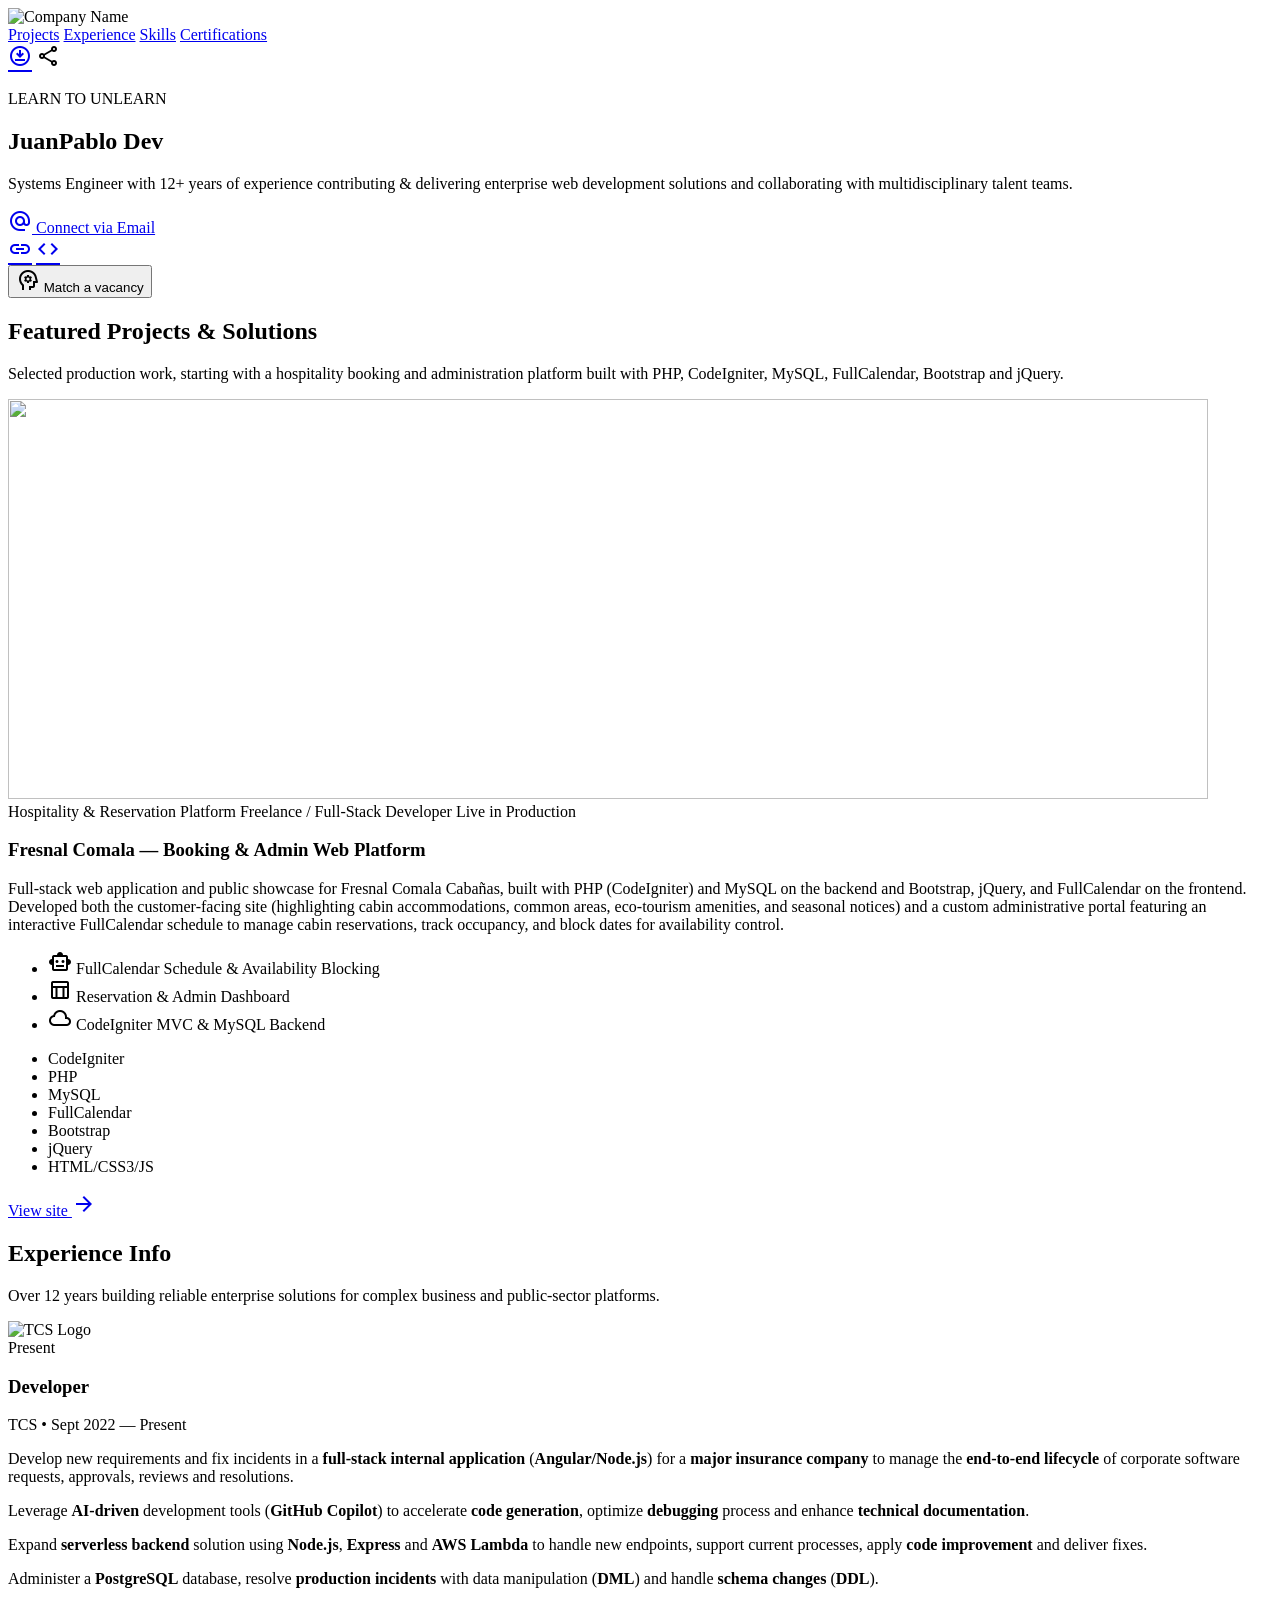
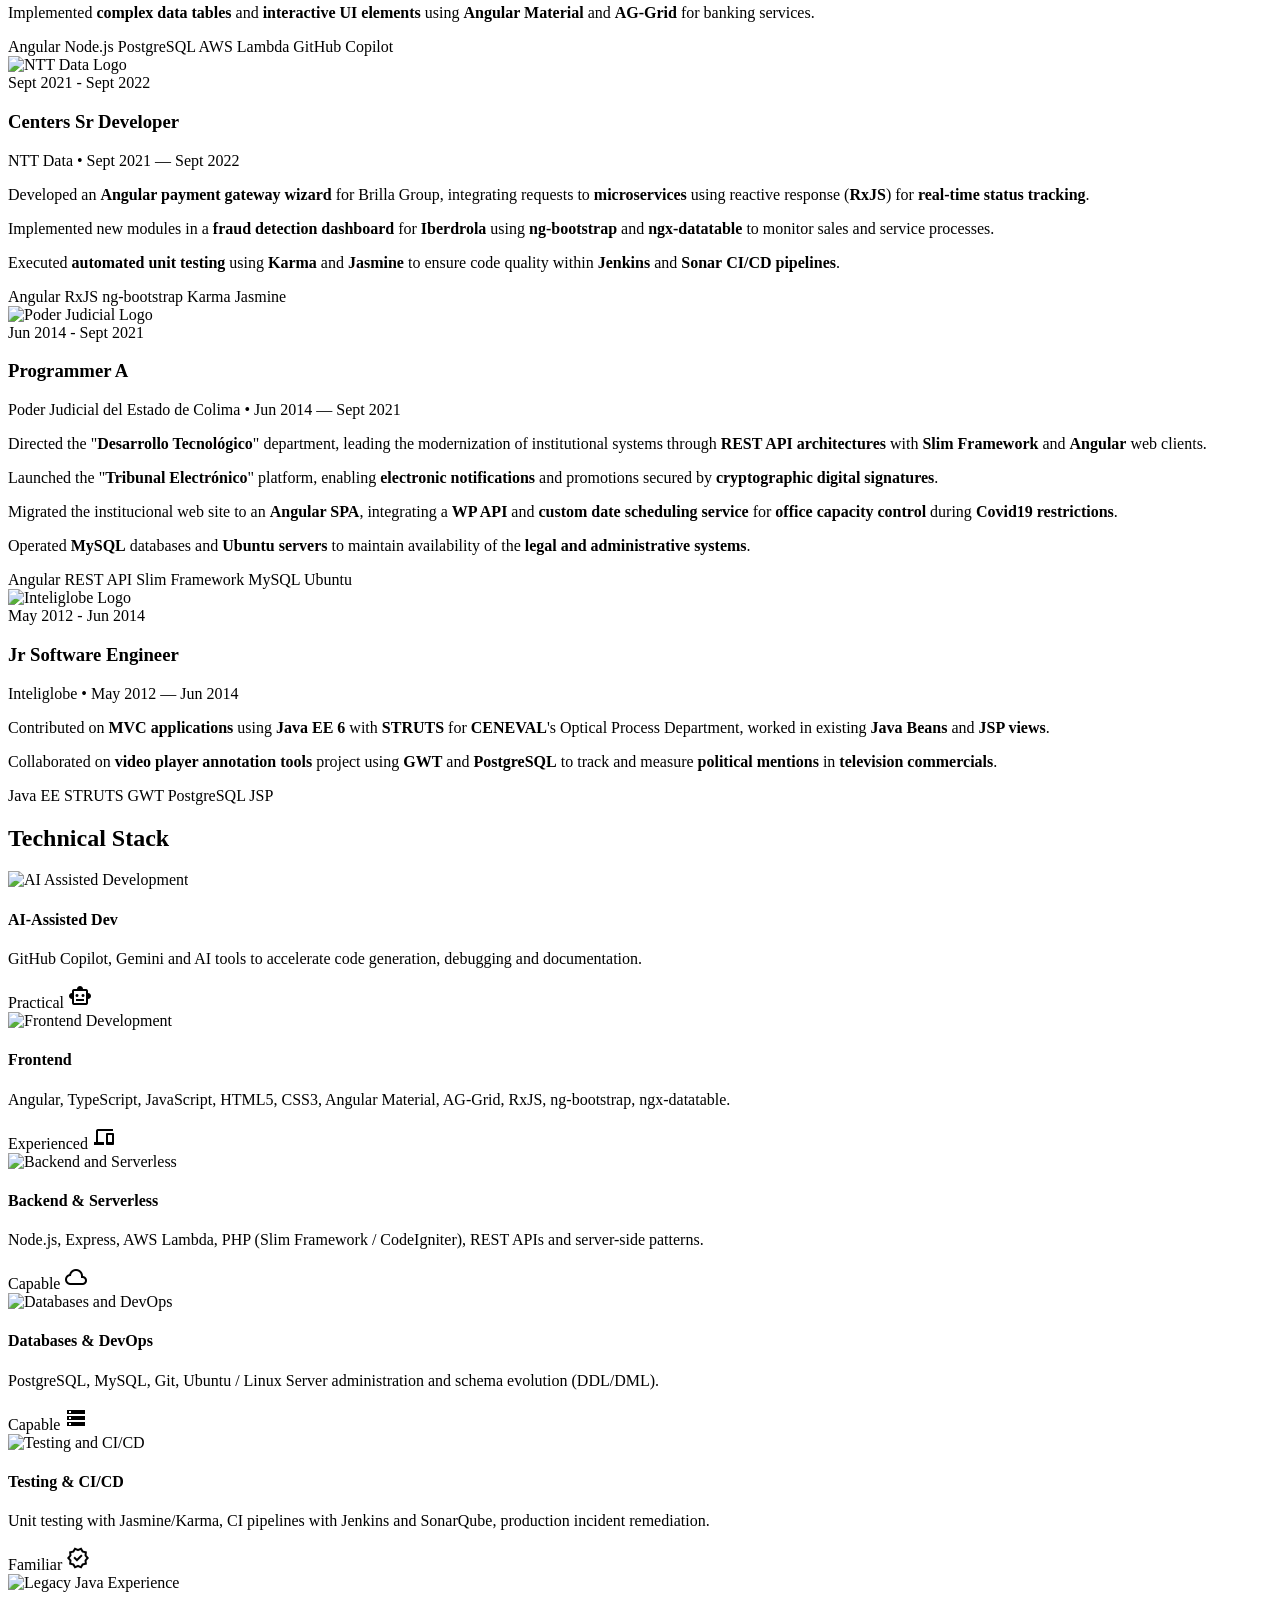
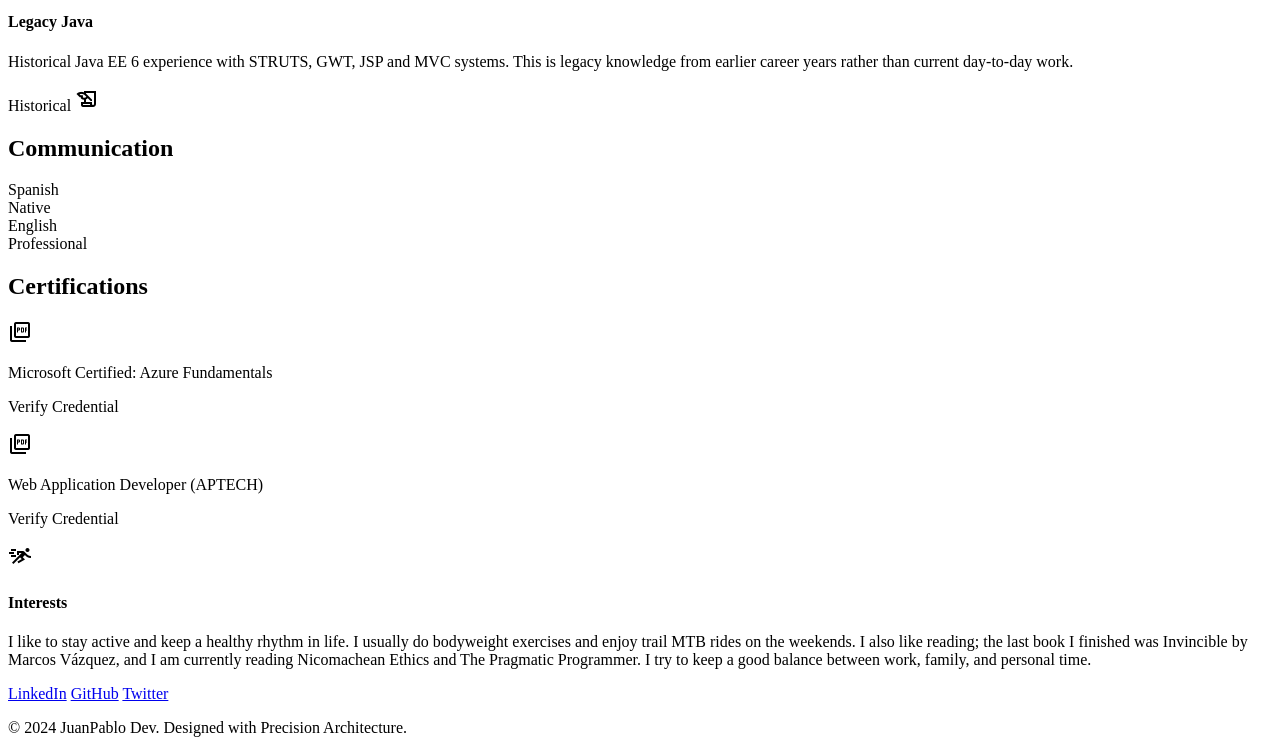
==== index.html @ d2c69ad7 "projects data update" ====
<!DOCTYPE html>
<html lang="en">

<head>
    <meta charset="UTF-8">
    <meta name="viewport" content="width=device-width, initial-scale=1.0">
    <meta name="description"
        content="JuanPablo Dev - Systems Engineer with 12+ years of experience in frontend technologies">
    <meta name="theme-color" content="#1A1C1E">
    <title>JuanPablo Dev | Systems Engineer</title>

    <!-- Google Fonts: Merriweather Sans -->
    <link href="https://fonts.googleapis.com/css2?family=Merriweather+Sans:wght@300;400;500;600;700;900&display=swap"
        rel="stylesheet">
    <!-- Material Symbols Icons -->
    <link href="https://fonts.googleapis.com/css2?family=Material+Symbols+Outlined:wght,FILL@100..700,0..1&display=swap"
        rel="stylesheet">

    <!-- Hero Background Preload (high priority, above the fold) -->
    <link rel="preload" as="image" href="images/hero.webp" fetchpriority="high">

    <!-- Main Stylesheet -->
    <link rel="stylesheet" href="./styles/style.css">
</head>

<body>
    <!-- [JP-DEV] Navigation Header -->
    <header role="banner">
        <div class="header-container">
            <div class="header-logo">
                <img src="images/logos/JPdevLogoW.svg" alt="Company Name" width="230" height="64">
            </div>
            <nav class="header-nav-desktop" role="navigation" aria-label="Main Navigation">
                <a href="#projects">Projects</a>
                <a href="#experience">Experience</a>
                <a href="#skills">Skills</a>
                <a href="#certifications">Certifications</a>
                <!-- <button aria-label="Connect">Connect</button> -->
            </nav>
            <div class="header-icons" role="group" aria-label="Social Links">
                <a href="./ResumeJPSM.pdf" target="_blank" download class="header-icon-link material-symbols-outlined"
                    data-icon="download" aria-label="Download CV" role="button" tabindex="0">download_for_offline</a>
                <span class="material-symbols-outlined" data-icon="share" aria-label="Share" role="button"
                    tabindex="0">share</span>
            </div>
        </div>
    </header>

    <main>
        <!-- Hero Section -->
        <section class="hero easter-egg-container" aria-label="Hero Section">
            <!-- Background Image -->
            <div class="hero-bg">
                <img alt="" src="images/hero.webp" fetchpriority="high" decoding="async">
                <div class="hero-gradient"></div>
            </div>
            <!-- Easter Egg -->
            <div class="easter-egg" aria-hidden="true">LEARN TO UNLEARN</div>

            <!-- Hero Content -->
            <div class="hero-content">
                <h1>JuanPablo Dev</h1>
                <p class="hero-description">
                    Systems Engineer with <span class="highlight">12+ years</span> of experience contributing &
                    delivering enterprise web development solutions and collaborating with multidisciplinary talent
                    teams.
                </p>
                <div class="hero-cta">
                    <a href="mailto:hello@juanpablo.dev" class="cta-email">
                        <span class="material-symbols-outlined">alternate_email</span>
                        <span>Connect via Email</span>
                    </a>
                    <div class="cta-icons">
                        <a href="https://www.linkedin.com/in/juanpablodev/" target="_blank"
                            class="header-icon-link material-symbols-outlined" aria-label="LinkedIn" role="button"
                            tabindex="0">link</a>
                        <a href="https://github.com/juanpablodev" target="_blank"
                            class="header-icon-link material-symbols-outlined" aria-label="GitHub" role="button"
                            tabindex="0">code</a>
                    </div>
                    <button type="button" class="cta-match job-match-cta" data-job-match-open
                        aria-haspopup="dialog">
                        <span class="material-symbols-outlined" aria-hidden="true">psychology</span>
                        <span>Match a vacancy</span>
                    </button>
                </div>
            </div>
        </section>

        <section class="projects-section" id="projects" aria-labelledby="projects-title">
            <div class="section-container">
                <div class="section-title">
                    <h2 id="projects-title">Featured Projects &amp; Solutions</h2>
                </div>

                <p class="projects-intro">
                    Selected production work, starting with a hospitality booking and administration platform built
                    with PHP, CodeIgniter, MySQL, FullCalendar, Bootstrap and jQuery.
                </p>

                <div class="projects-grid">
                    <article class="project-card">
                        <img class="project-card-bg" src="images/projects/project-placeholder.svg" alt=""
                            loading="lazy" decoding="async" width="1200" height="400">
                        <div class="project-card-content">
                            <div class="project-meta">
                                <span class="project-category">Hospitality & Reservation Platform</span>
                                <span class="project-client">Freelance / Full-Stack Developer</span>
                                <span class="project-status">Live in Production</span>
                            </div>
                            <h3>Fresnal Comala — Booking & Admin Web Platform</h3>
                            <p class="project-description">
                                Full-stack web application and public showcase for Fresnal Comala Cabañas, built with PHP (CodeIgniter) and MySQL on the backend and Bootstrap, jQuery, and FullCalendar on the frontend. Developed both the customer-facing site (highlighting cabin accommodations, common areas, eco-tourism amenities, and seasonal notices) and a custom administrative portal featuring an interactive FullCalendar schedule to manage cabin reservations, track occupancy, and block dates for availability control.
                            </p>
                            <ul class="project-highlights">
                                <li>
                                    <span class="material-symbols-outlined" aria-hidden="true">smart_toy</span>
                                    <span>FullCalendar Schedule & Availability Blocking</span>
                                </li>
                                <li>
                                    <span class="material-symbols-outlined" aria-hidden="true">table_chart</span>
                                    <span>Reservation & Admin Dashboard</span>
                                </li>
                                <li>
                                    <span class="material-symbols-outlined" aria-hidden="true">cloud_queue</span>
                                    <span>CodeIgniter MVC & MySQL Backend</span>
                                </li>
                            </ul>
                            <div class="project-footer">
                                <ul class="project-tags">
                                    <li class="tag">CodeIgniter</li>
                                    <li class="tag">PHP</li>
                                    <li class="tag">MySQL</li>
                                    <li class="tag">FullCalendar</li>
                                    <li class="tag">Bootstrap</li>
                                    <li class="tag">jQuery</li>
                                    <li class="tag">HTML/CSS3/JS</li>
                                </ul>
                                <a class="project-link" target="blank" href="https://www.fresnalcomala.com.mx/">View site <span
                                        class="material-symbols-outlined" aria-hidden="true">arrow_forward</span></a>
                            </div>
                        </div>
                    </article>
                </div>
            </div>
        </section>

        <!-- Experience Section -->
        <section class="experience-section" id="experience" aria-labelledby="experience-title">
            <div class="section-container">
                <div class="experience-grid">
                    <!-- Left Column: Section Title -->
                    <div class="experience-header">
                        <h2 id="experience-title">Experience Info</h2>
                        <p>Over 12 years building reliable enterprise solutions for complex business and public-sector
                            platforms.</p>
                    </div>

                    <!-- Right Column: Experience Cards -->
                    <div class="experience-cards">
                        <!-- Experience Card 1 -->
                        <article class="experience-card">
                            <div class="experience-card-header">
                                <div class="company-logo">
                                    <img alt="TCS Logo" src="images/logos/logo-tcs.webp" loading="lazy">
                                </div>
                                <span class="company-badge present">Present</span>
                            </div>
                            <h3>Developer</h3>
                            <p class="experience-card-role">TCS • Sept 2022 — Present</p>
                            <div class="experience-card-description">
                                <p>Develop new requirements and fix incidents in a <strong>full-stack</strong>
                                    <strong>internal application</strong> (<strong>Angular/Node.js</strong>) for a
                                    <strong>major insurance company</strong> to manage the <strong>end-to-end
                                        lifecycle</strong> of corporate software requests, approvals, reviews and
                                    resolutions.
                                </p>
                                <p>Leverage <strong>AI-driven</strong> development tools (<strong>GitHub
                                        Copilot</strong>) to accelerate <strong>code generation</strong>, optimize
                                    <strong>debugging</strong> process and enhance <strong>technical
                                        documentation</strong>.
                                </p>
                                <p>Expand <strong>serverless backend</strong> solution using <strong>Node.js</strong>,
                                    <strong>Express</strong> and <strong>AWS Lambda</strong> to handle new endpoints,
                                    support current processes, apply <strong>code improvement</strong> and deliver
                                    fixes.
                                </p>
                                <p>Administer a <strong>PostgreSQL</strong> database, resolve <strong>production
                                        incidents</strong> with data manipulation (<strong>DML</strong>) and handle
                                    <strong>schema changes</strong> (<strong>DDL</strong>).
                                </p>
                                <p>Implemented <strong>complex data tables</strong> and <strong>interactive UI
                                        elements</strong> using <strong>Angular Material</strong> and
                                    <strong>AG-Grid</strong> for banking services.
                                </p>
                            </div>
                            <div class="experience-card-tags">
                                <span class="tag">Angular</span>
                                <span class="tag">Node.js</span>
                                <span class="tag">PostgreSQL</span>
                                <span class="tag">AWS Lambda</span>
                                <span class="tag">GitHub Copilot</span>
                            </div>
                        </article>

                        <!-- Experience Card 2 -->
                        <article class="experience-card past">
                            <div class="experience-card-header">
                                <div class="company-logo">
                                    <img alt="NTT Data Logo" src="images/logos/ntt.svg" loading="lazy">
                                </div>
                                <span class="company-badge past">Sept 2021 - Sept 2022</span>
                            </div>
                            <h3>Centers Sr Developer</h3>
                            <p class="experience-card-role">NTT Data • Sept 2021 — Sept 2022</p>
                            <div class="experience-card-description">
                                <p>Developed an <strong>Angular payment gateway wizard</strong> for Brilla Group,
                                    integrating requests to <strong>microservices</strong> using reactive response
                                    (<strong>RxJS</strong>) for <strong>real-time status tracking</strong>.</p>
                                <p>Implemented new modules in a <strong>fraud detection dashboard</strong> for
                                    <strong>Iberdrola</strong> using <strong>ng-bootstrap</strong> and
                                    <strong>ngx-datatable</strong> to monitor sales and service processes.
                                </p>
                                <p>Executed <strong>automated unit testing</strong> using <strong>Karma</strong> and
                                    <strong>Jasmine</strong> to ensure code quality within <strong>Jenkins</strong> and
                                    <strong>Sonar</strong> <strong>CI/CD pipelines</strong>.
                                </p>
                            </div>
                            <div class="experience-card-tags">
                                <span class="tag">Angular</span>
                                <span class="tag">RxJS</span>
                                <span class="tag">ng-bootstrap</span>
                                <span class="tag">Karma</span>
                                <span class="tag">Jasmine</span>
                            </div>
                        </article>

                        <!-- Experience Card 3 -->
                        <article class="experience-card past">
                            <div class="experience-card-header">
                                <div class="company-logo">
                                    <img alt="Poder Judicial Logo" src="images/logos/logo_stj.png" loading="lazy">
                                </div>
                                <span class="company-badge past">Jun 2014 - Sept 2021</span>
                            </div>
                            <h3>Programmer A</h3>
                            <p class="experience-card-role">Poder Judicial del Estado de Colima • Jun 2014 — Sept 2021
                            </p>
                            <div class="experience-card-description">
                                <p>Directed the "<strong>Desarrollo Tecnológico</strong>" department, leading the
                                    modernization of institutional systems through <strong>REST API
                                        architectures</strong> with <strong>Slim Framework</strong> and
                                    <strong>Angular</strong> web clients.
                                </p>
                                <p>Launched the "<strong>Tribunal Electrónico</strong>" platform, enabling
                                    <strong>electronic notifications</strong> and promotions secured by
                                    <strong>cryptographic digital signatures</strong>.
                                </p>
                                <p>Migrated the institucional web site to an <strong>Angular SPA</strong>, integrating a
                                    <strong>WP API</strong> and <strong>custom date scheduling service</strong> for
                                    <strong>office capacity control</strong> during <strong>Covid19
                                        restrictions</strong>.
                                </p>
                                <p>Operated <strong>MySQL</strong> databases and <strong>Ubuntu servers</strong> to
                                    maintain availability of the <strong>legal and administrative systems</strong>.</p>
                            </div>
                            <div class="experience-card-tags">
                                <span class="tag">Angular</span>
                                <span class="tag">REST API</span>
                                <span class="tag">Slim Framework</span>
                                <span class="tag">MySQL</span>
                                <span class="tag">Ubuntu</span>
                            </div>
                        </article>

                        <!-- Experience Card 4 -->
                        <article class="experience-card past">
                            <div class="experience-card-header">
                                <div class="company-logo">
                                    <img alt="Inteliglobe Logo" src="images/logos/inteliglobe.jpeg" loading="lazy">
                                </div>
                                <span class="company-badge past">May 2012 - Jun 2014</span>
                            </div>
                            <h3>Jr Software Engineer</h3>
                            <p class="experience-card-role">Inteliglobe • May 2012 — Jun 2014</p>
                            <div class="experience-card-description">
                                <p>Contributed on <strong>MVC applications</strong> using <strong>Java EE 6</strong>
                                    with <strong>STRUTS</strong> for <strong>CENEVAL</strong>'s Optical Process
                                    Department, worked in existing <strong>Java Beans</strong> and <strong>JSP
                                        views</strong>.</p>
                                <p>Collaborated on <strong>video player annotation tools</strong> project using
                                    <strong>GWT</strong> and <strong>PostgreSQL</strong> to track and measure
                                    <strong>political mentions</strong> in <strong>television commercials</strong>.
                                </p>
                            </div>
                            <div class="experience-card-tags">
                                <span class="tag">Java EE</span>
                                <span class="tag">STRUTS</span>
                                <span class="tag">GWT</span>
                                <span class="tag">PostgreSQL</span>
                                <span class="tag">JSP</span>
                            </div>
                        </article>
                    </div>
                </div>
            </div>
        </section>

        <!-- Technical Stack / Skills Section -->
        <section class="skills-section" id="skills" aria-labelledby="skills-title">
            <div class="section-container">
                <div class="section-title">
                    <h2 id="skills-title">Technical Stack</h2>
                </div>

                <div class="skills-grid">
                    <!-- AI-Assisted Development -->
                    <article class="skill-card">
                        <div class="skill-card-image skill-card-image--ai">
                            <img alt="AI Assisted Development" src="images/skills_ai.webp" width="650" height="404" loading="lazy">
                            <div class="skill-card-title">
                                <h4>AI-Assisted Dev</h4>
                            </div>
                        </div>
                        <div class="skill-card-content">
                            <p class="skill-card-description">GitHub Copilot, Gemini and AI tools to accelerate code
                                generation, debugging and documentation.</p>
                            <div class="skill-card-footer">
                                <span class="skill-level">Practical</span>
                                <span class="material-symbols-outlined skill-card-icon">smart_toy</span>
                            </div>
                        </div>
                    </article>

                    <!-- Frontend -->
                    <article class="skill-card">
                        <div class="skill-card-image skill-card-image--frontend">
                            <img alt="Frontend Development" src="images/skills_frontend.webp" width="650" height="404" loading="lazy">
                            <div class="skill-card-title">
                                <h4>Frontend</h4>
                            </div>
                        </div>
                        <div class="skill-card-content">
                            <p class="skill-card-description">Angular, TypeScript, JavaScript, HTML5, CSS3, Angular
                                Material, AG-Grid, RxJS, ng-bootstrap, ngx-datatable.</p>
                            <div class="skill-card-footer">
                                <span class="skill-level">Experienced</span>
                                <span class="material-symbols-outlined skill-card-icon">devices</span>
                            </div>
                        </div>
                    </article>

                    <!-- Backend & Serverless -->
                    <article class="skill-card">
                        <div class="skill-card-image skill-card-image--backend">
                            <img alt="Backend and Serverless" src="images/skills_backend.webp" width="650" height="404" loading="lazy">
                            <div class="skill-card-title">
                                <h4>Backend & Serverless</h4>
                            </div>
                        </div>
                        <div class="skill-card-content">
                            <p class="skill-card-description">Node.js, Express, AWS Lambda, PHP (Slim Framework /
                                CodeIgniter), REST APIs and server-side patterns.</p>
                            <div class="skill-card-footer">
                                <span class="skill-level">Capable</span>
                                <span class="material-symbols-outlined skill-card-icon">cloud_queue</span>
                            </div>
                        </div>
                    </article>

                    <!-- Databases & DevOps -->
                    <article class="skill-card">
                        <div class="skill-card-image skill-card-image--database">
                            <img alt="Databases and DevOps" src="images/skills_database.webp" width="650" height="404" loading="lazy">
                            <div class="skill-card-title">
                                <h4>Databases & DevOps</h4>
                            </div>
                        </div>
                        <div class="skill-card-content">
                            <p class="skill-card-description">PostgreSQL, MySQL, Git, Ubuntu / Linux Server
                                administration and schema evolution (DDL/DML).</p>
                            <div class="skill-card-footer">
                                <span class="skill-level">Capable</span>
                                <span class="material-symbols-outlined skill-card-icon">storage</span>
                            </div>
                        </div>
                    </article>

                    <!-- Testing & CI/CD -->
                    <article class="skill-card">
                        <div class="skill-card-image skill-card-image--testing">
                            <img alt="Testing and CI/CD" src="images/skills_testing.webp" width="650" height="404" loading="lazy">
                            <div class="skill-card-title">
                                <h4>Testing & CI/CD</h4>
                            </div>
                        </div>
                        <div class="skill-card-content">
                            <p class="skill-card-description">Unit testing with Jasmine/Karma, CI pipelines with Jenkins
                                and SonarQube, production incident remediation.</p>
                            <div class="skill-card-footer">
                                <span class="skill-level">Familiar</span>
                                <span class="material-symbols-outlined skill-card-icon">verified</span>
                            </div>
                        </div>
                    </article>

                    <!-- Legacy Java -->
                    <article class="skill-card">
                        <div class="skill-card-image skill-card-image--legacy">
                            <img alt="Legacy Java Experience" src="images/skills_legacy.webp" width="650" height="404" loading="lazy">
                            <div class="skill-card-title">
                                <h4>Legacy Java</h4>
                            </div>
                        </div>
                        <div class="skill-card-content">
                            <p class="skill-card-description">Historical Java EE 6 experience with STRUTS, GWT, JSP and
                                MVC systems. This is legacy knowledge from earlier career years rather than current
                                day-to-day work.</p>
                            <div class="skill-card-footer">
                                <span class="skill-level">Historical</span>
                                <span class="material-symbols-outlined skill-card-icon">history_edu</span>
                            </div>
                        </div>
                    </article>
                </div>
            </div>
        </section>

        <!-- Certifications & Languages Section -->
        <section class="certifications-section" id="certifications" aria-labelledby="certifications-title">
            <div class="section-container">
                <div class="cert-grid">
                    <!-- Languages -->
                    <div class="cert-section">
                        <h2>Communication</h2>
                        <div>
                            <div class="language-item">
                                <span class="language-name">Spanish</span>
                                <div class="language-level">
                                    <div class="level-bar"></div>
                                    <div class="level-bar"></div>
                                    <div class="level-bar"></div>
                                    <span class="level-text">Native</span>
                                </div>
                            </div>
                            <div class="language-item">
                                <span class="language-name">English</span>
                                <div class="language-level">
                                    <div class="level-bar"></div>
                                    <div class="level-bar"></div>
                                    <div class="level-bar empty"></div>
                                    <span class="level-text">Professional</span>
                                </div>
                            </div>
                        </div>
                    </div>

                    <!-- Certifications -->
                    <div class="cert-section">
                        <h2 id="certifications-title">Certifications</h2>
                        <div class="certification-list">
                            <div class="certification-item" role="button" tabindex="0">
                                <span class="material-symbols-outlined cert-icon">picture_as_pdf</span>
                                <div class="cert-info">
                                    <p class="cert-name">Microsoft Certified: Azure Fundamentals</p>
                                    <p class="cert-link">Verify Credential</p>
                                </div>
                            </div>
                            <div class="certification-item" role="button" tabindex="0"
                                data-doc="./assets/docs/java_ee.pdf"
                                aria-label="Open Web Application Developer certificate">
                                <span class="material-symbols-outlined cert-icon">picture_as_pdf</span>
                                <div class="cert-info">
                                    <p class="cert-name">Web Application Developer (APTECH)</p>
                                    <p class="cert-link">Verify Credential</p>
                                </div>
                            </div>
                        </div>
                    </div>
                </div>
            </div>
        </section>

        <!-- Interests Section -->
        <section class="interests-section" aria-label="Personal Interests">
            <div class="section-container">
                <div class="interests-container">
                    <span class="material-symbols-outlined interests-icon">sprint</span>
                    <div class="interests-content">
                        <h4>Interests</h4>
                        <p>I like to stay active and keep a healthy rhythm in life. I usually do bodyweight exercises
                            and
                            enjoy trail MTB rides on the weekends. I also like reading; the last book I finished was
                            Invincible by Marcos Vázquez, and I am currently reading Nicomachean Ethics and The
                            Pragmatic
                            Programmer. I try to keep a good balance between work, family, and personal time.</p>
                    </div>
                </div>
            </div>
        </section>
    </main>

    <!-- Footer -->
    <footer role="contentinfo">
        <div class="footer-content">
            <div class="footer-links">
                <a href="#" rel="noopener noreferrer">LinkedIn</a>
                <a href="#" rel="noopener noreferrer">GitHub</a>
                <a href="#" rel="noopener noreferrer">Twitter</a>
            </div>
            <p class="footer-text">© 2024 JuanPablo Dev. Designed with Precision Architecture.</p>
        </div>
    </footer>

    <!-- Vacancy Match Dialog -->
    <dialog id="job-match-dialog" class="job-match-dialog" aria-labelledby="job-match-title">
        <div class="job-match-dialog-header">
            <div>
                <h2 id="job-match-title">Compare a vacancy</h2>
                <p class="job-match-subtitle">Paste the vacancy text and see how it matches my profile.</p>
            </div>
            <button type="button" class="job-match-close" data-job-match-close
                aria-label="Close vacancy comparison">
                <span class="material-symbols-outlined" aria-hidden="true">close</span>
            </button>
        </div>

        <div id="job-match-view-input" class="job-match-view">
            <p id="job-match-privacy" class="job-match-privacy">
                The vacancy text you paste is sent to Google AI for comparison. This page does not store it.
            </p>

            <form id="job-match-form" class="job-match-form" novalidate>
                <label class="job-match-label" for="job-match-input">Vacancy description</label>
                <textarea id="job-match-input" name="vacancy" class="job-match-input" rows="10"
                    maxlength="2000" required aria-describedby="job-match-counter job-match-error"
                    placeholder="Paste the vacancy here, for example:&#10;Senior Frontend Developer (Remote)&#10;Must have: Angular, TypeScript, RxJS, REST APIs&#10;Nice to have: AWS, CI/CD&#10;5+ years of experience building enterprise web applications"></textarea>
                <span id="job-match-counter" class="job-match-counter" aria-live="polite">0 / 2000</span>
                <p id="job-match-error" class="job-match-error" role="alert" hidden></p>
                <div class="job-match-actions">
                    <button type="submit" class="job-match-submit" data-job-match-submit>Compare vacancy</button>
                    <a class="job-match-secondary" href="mailto:hello@juanpablo.dev">Email me instead</a>
                </div>
            </form>

            <div id="job-match-fallback" class="job-match-fallback" role="alert" hidden>
                <p id="job-match-fallback-message"></p>
                <div class="job-match-actions">
                    <a class="job-match-submit-link" href="mailto:hello@juanpablo.dev">Email me</a>
                    <a class="job-match-secondary" href="./ResumeJPSM.pdf" download>Download CV</a>
                </div>
            </div>
        </div>

        <div id="job-match-view-loading" class="job-match-view" hidden>
            <div class="job-match-loading">
                <span class="job-match-spinner" aria-hidden="true"></span>
                <p id="job-match-loading-message" tabindex="-1">Comparing vacancy with my profile...</p>
            </div>
        </div>

        <section id="job-match-result" class="job-match-result job-match-view" hidden
            aria-labelledby="job-match-result-title">
            <h3 id="job-match-result-title" tabindex="-1">Match result</h3>
            <div class="job-match-score-row">
                <p class="job-match-score"><span id="job-match-score">0</span><span
                        class="job-match-score-max">/100</span></p>
                <p id="job-match-verdict" class="job-match-verdict">-</p>
            </div>
            <div class="job-match-result-grid">
                <div class="job-match-result-block">
                    <h4>Matched skills</h4>
                    <ul id="job-match-matched" class="job-match-list"></ul>
                </div>
                <div class="job-match-result-block">
                    <h4>Gaps</h4>
                    <ul id="job-match-gaps" class="job-match-list"></ul>
                </div>
            </div>
            <div class="job-match-result-block">
                <h4>Rationale</h4>
                <p id="job-match-rationale"></p>
            </div>
            <p class="job-match-disclaimer">This is an AI-generated estimate, not a definitive judgement.</p>
            <div class="job-match-actions job-match-result-actions">
                <button type="button" class="job-match-return" data-job-match-another>Compare another vacancy</button>
                <a class="job-match-secondary" href="mailto:hello@juanpablo.dev">Email me</a>
                <a class="job-match-secondary" href="./ResumeJPSM.pdf" download>Download CV</a>
            </div>
        </section>

        <p id="job-match-status" class="job-match-status" aria-live="polite"></p>
    </dialog>

    <!-- Main JavaScript Entry Point -->
    <script type="module" src="./scripts/main.js"></script>
</body>

</html>
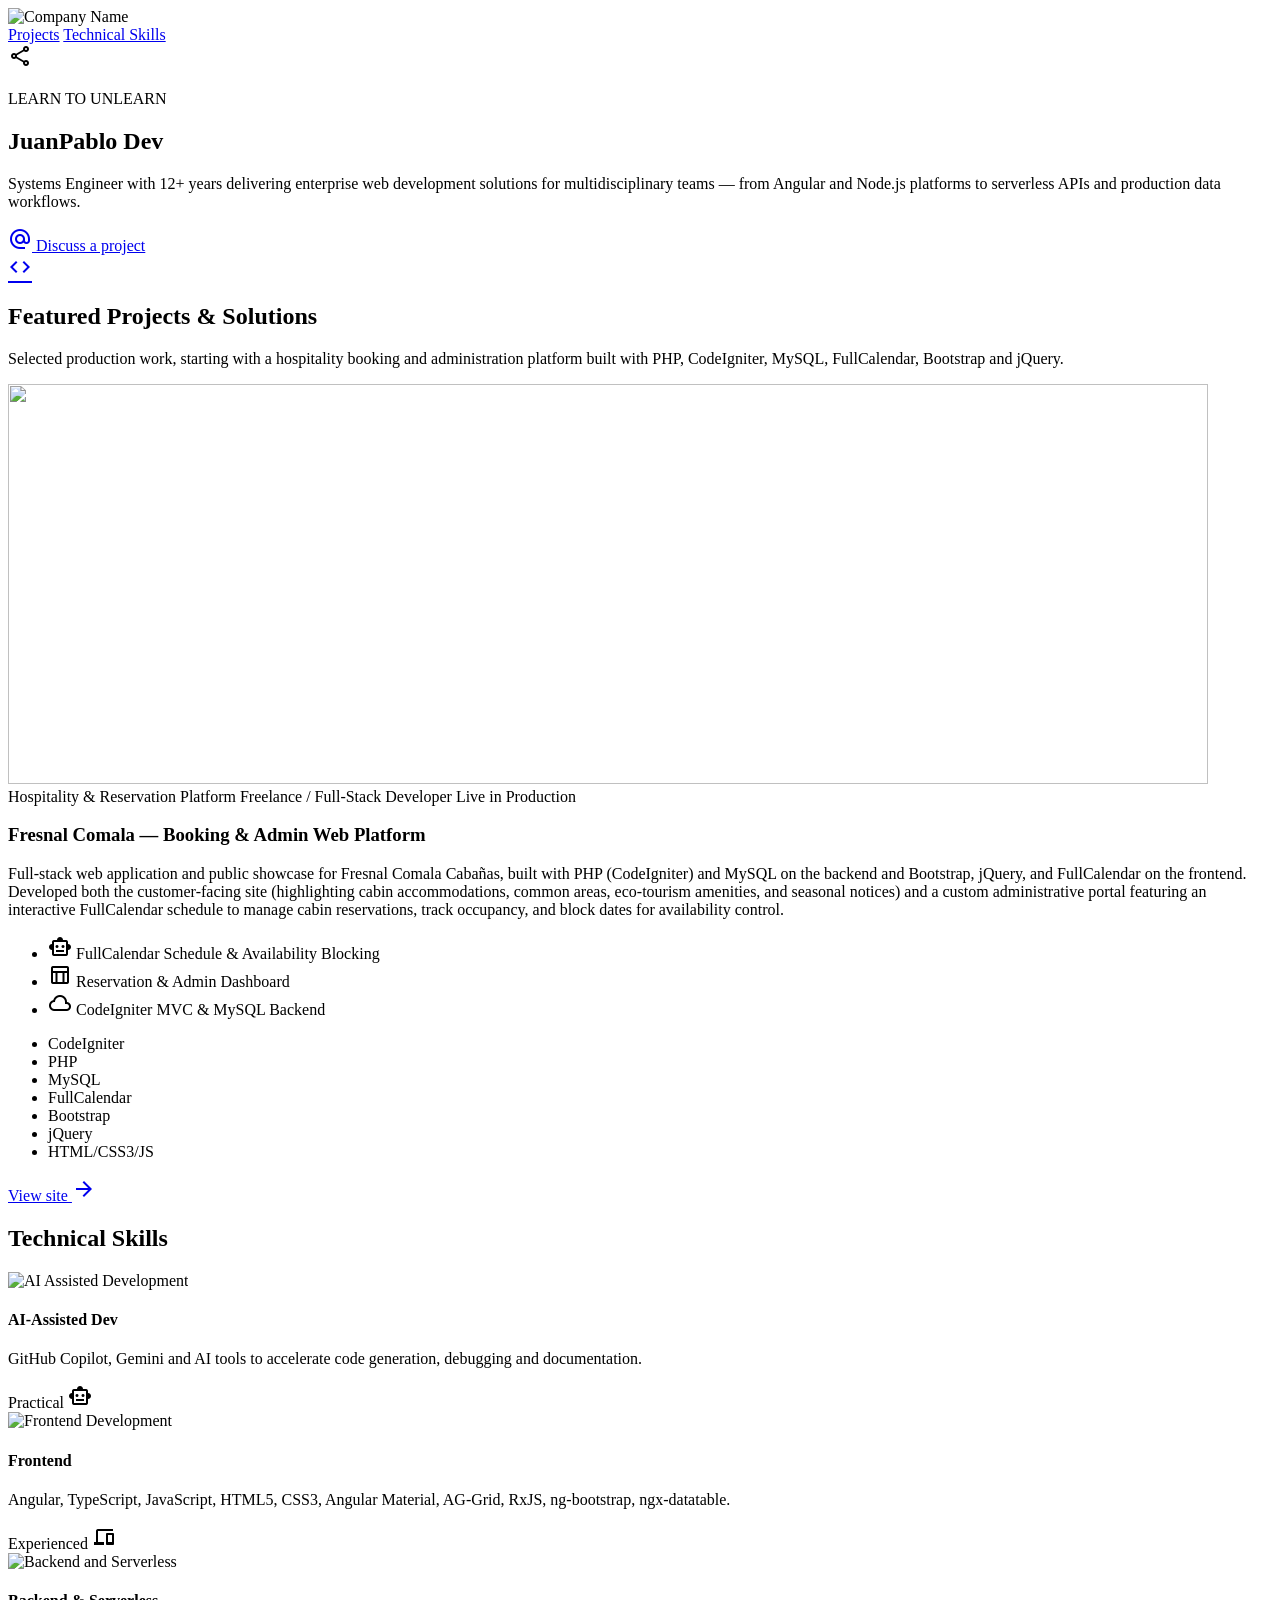
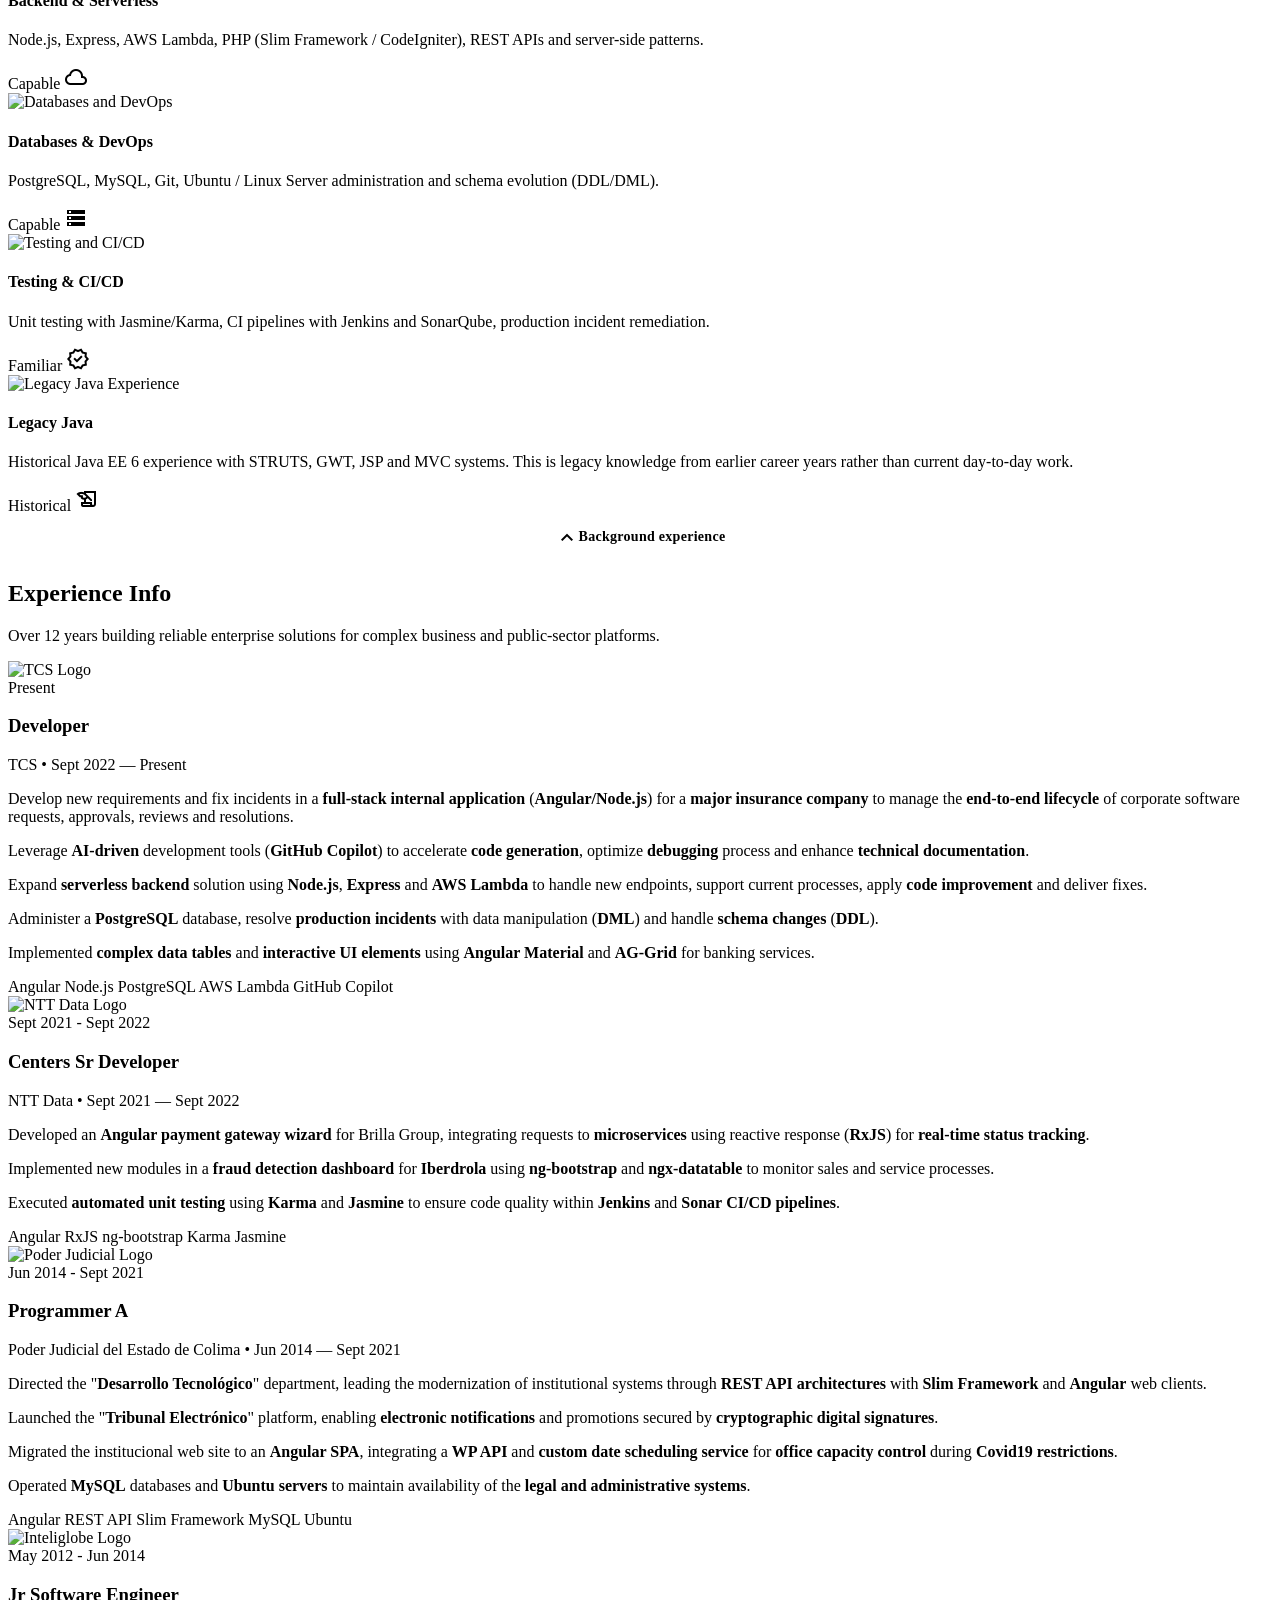
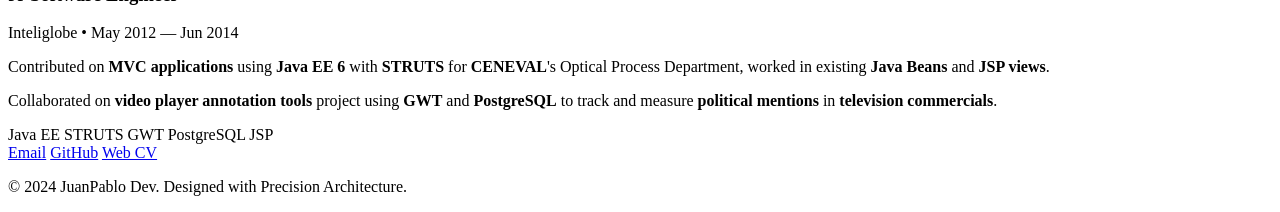
==== commit 4488113b: "split views cv and portfolio purposes" ====
--- a/index.html
+++ b/index.html
@@ -5,9 +5,9 @@
     <meta charset="UTF-8">
     <meta name="viewport" content="width=device-width, initial-scale=1.0">
     <meta name="description"
-        content="JuanPablo Dev - Systems Engineer with 12+ years of experience in frontend technologies">
+        content="JuanPablo Dev is a Systems Engineer with 12+ years delivering enterprise web development solutions with Angular, Node.js, serverless APIs and production data workflows.">
     <meta name="theme-color" content="#1A1C1E">
-    <title>JuanPablo Dev | Systems Engineer</title>
+    <title>JuanPablo Dev | Enterprise Web Delivery</title>
 
     <!-- Google Fonts: Merriweather Sans -->
     <link href="https://fonts.googleapis.com/css2?family=Merriweather+Sans:wght@300;400;500;600;700;900&display=swap"
@@ -30,16 +30,11 @@
             <div class="header-logo">
                 <img src="images/logos/JPdevLogoW.svg" alt="Company Name" width="230" height="64">
             </div>
-            <nav class="header-nav-desktop" role="navigation" aria-label="Main Navigation">
+            <nav class="header-nav-desktop" role="navigation" aria-label="Portfolio Navigation">
                 <a href="#projects">Projects</a>
-                <a href="#experience">Experience</a>
-                <a href="#skills">Skills</a>
-                <a href="#certifications">Certifications</a>
-                <!-- <button aria-label="Connect">Connect</button> -->
+                <a href="#skills">Technical Skills</a>
             </nav>
-            <div class="header-icons" role="group" aria-label="Social Links">
-                <a href="./ResumeJPSM.pdf" target="_blank" download class="header-icon-link material-symbols-outlined"
-                    data-icon="download" aria-label="Download CV" role="button" tabindex="0">download_for_offline</a>
+            <div class="header-icons" role="group" aria-label="Share">
                 <span class="material-symbols-outlined" data-icon="share" aria-label="Share" role="button"
                     tabindex="0">share</span>
             </div>
@@ -61,28 +56,20 @@
             <div class="hero-content">
                 <h1>JuanPablo Dev</h1>
                 <p class="hero-description">
-                    Systems Engineer with <span class="highlight">12+ years</span> of experience contributing &
-                    delivering enterprise web development solutions and collaborating with multidisciplinary talent
-                    teams.
+                    Systems Engineer with <span class="highlight">12+ years</span> delivering enterprise web
+                    development solutions for multidisciplinary teams — from Angular and Node.js platforms to
+                    serverless APIs and production data workflows.
                 </p>
                 <div class="hero-cta">
                     <a href="mailto:hello@juanpablo.dev" class="cta-email">
                         <span class="material-symbols-outlined">alternate_email</span>
-                        <span>Connect via Email</span>
+                        <span>Discuss a project</span>
                     </a>
                     <div class="cta-icons">
-                        <a href="https://www.linkedin.com/in/juanpablodev/" target="_blank"
-                            class="header-icon-link material-symbols-outlined" aria-label="LinkedIn" role="button"
-                            tabindex="0">link</a>
                         <a href="https://github.com/juanpablodev" target="_blank"
                             class="header-icon-link material-symbols-outlined" aria-label="GitHub" role="button"
                             tabindex="0">code</a>
                     </div>
-                    <button type="button" class="cta-match job-match-cta" data-job-match-open
-                        aria-haspopup="dialog">
-                        <span class="material-symbols-outlined" aria-hidden="true">psychology</span>
-                        <span>Match a vacancy</span>
-                    </button>
                 </div>
             </div>
         </section>
@@ -145,6 +132,134 @@
             </div>
         </section>
 
+        <!-- Technical Skills Section -->
+        <section class="skills-section" id="skills" aria-labelledby="skills-title">
+            <div class="section-container">
+                <div class="section-title">
+                    <h2 id="skills-title">Technical Skills</h2>
+                </div>
+
+                <div class="skills-grid">
+                    <!-- AI-Assisted Development -->
+                    <article class="skill-card">
+                        <div class="skill-card-image skill-card-image--ai">
+                            <img alt="AI Assisted Development" src="images/skills_ai.webp" width="650" height="404" loading="lazy">
+                            <div class="skill-card-title">
+                                <h4>AI-Assisted Dev</h4>
+                            </div>
+                        </div>
+                        <div class="skill-card-content">
+                            <p class="skill-card-description">GitHub Copilot, Gemini and AI tools to accelerate code
+                                generation, debugging and documentation.</p>
+                            <div class="skill-card-footer">
+                                <span class="skill-level">Practical</span>
+                                <span class="material-symbols-outlined skill-card-icon">smart_toy</span>
+                            </div>
+                        </div>
+                    </article>
+
+                    <!-- Frontend -->
+                    <article class="skill-card">
+                        <div class="skill-card-image skill-card-image--frontend">
+                            <img alt="Frontend Development" src="images/skills_frontend.webp" width="650" height="404" loading="lazy">
+                            <div class="skill-card-title">
+                                <h4>Frontend</h4>
+                            </div>
+                        </div>
+                        <div class="skill-card-content">
+                            <p class="skill-card-description">Angular, TypeScript, JavaScript, HTML5, CSS3, Angular
+                                Material, AG-Grid, RxJS, ng-bootstrap, ngx-datatable.</p>
+                            <div class="skill-card-footer">
+                                <span class="skill-level">Experienced</span>
+                                <span class="material-symbols-outlined skill-card-icon">devices</span>
+                            </div>
+                        </div>
+                    </article>
+
+                    <!-- Backend & Serverless -->
+                    <article class="skill-card">
+                        <div class="skill-card-image skill-card-image--backend">
+                            <img alt="Backend and Serverless" src="images/skills_backend.webp" width="650" height="404" loading="lazy">
+                            <div class="skill-card-title">
+                                <h4>Backend & Serverless</h4>
+                            </div>
+                        </div>
+                        <div class="skill-card-content">
+                            <p class="skill-card-description">Node.js, Express, AWS Lambda, PHP (Slim Framework /
+                                CodeIgniter), REST APIs and server-side patterns.</p>
+                            <div class="skill-card-footer">
+                                <span class="skill-level">Capable</span>
+                                <span class="material-symbols-outlined skill-card-icon">cloud_queue</span>
+                            </div>
+                        </div>
+                    </article>
+
+                    <!-- Databases & DevOps -->
+                    <article class="skill-card">
+                        <div class="skill-card-image skill-card-image--database">
+                            <img alt="Databases and DevOps" src="images/skills_database.webp" width="650" height="404" loading="lazy">
+                            <div class="skill-card-title">
+                                <h4>Databases & DevOps</h4>
+                            </div>
+                        </div>
+                        <div class="skill-card-content">
+                            <p class="skill-card-description">PostgreSQL, MySQL, Git, Ubuntu / Linux Server
+                                administration and schema evolution (DDL/DML).</p>
+                            <div class="skill-card-footer">
+                                <span class="skill-level">Capable</span>
+                                <span class="material-symbols-outlined skill-card-icon">storage</span>
+                            </div>
+                        </div>
+                    </article>
+
+                    <!-- Testing & CI/CD -->
+                    <article class="skill-card">
+                        <div class="skill-card-image skill-card-image--testing">
+                            <img alt="Testing and CI/CD" src="images/skills_testing.webp" width="650" height="404" loading="lazy">
+                            <div class="skill-card-title">
+                                <h4>Testing & CI/CD</h4>
+                            </div>
+                        </div>
+                        <div class="skill-card-content">
+                            <p class="skill-card-description">Unit testing with Jasmine/Karma, CI pipelines with Jenkins
+                                and SonarQube, production incident remediation.</p>
+                            <div class="skill-card-footer">
+                                <span class="skill-level">Familiar</span>
+                                <span class="material-symbols-outlined skill-card-icon">verified</span>
+                            </div>
+                        </div>
+                    </article>
+
+                    <!-- Legacy Java -->
+                    <article class="skill-card">
+                        <div class="skill-card-image skill-card-image--legacy">
+                            <img alt="Legacy Java Experience" src="images/skills_legacy.webp" width="650" height="404" loading="lazy">
+                            <div class="skill-card-title">
+                                <h4>Legacy Java</h4>
+                            </div>
+                        </div>
+                        <div class="skill-card-content">
+                            <p class="skill-card-description">Historical Java EE 6 experience with STRUTS, GWT, JSP and
+                                MVC systems. This is legacy knowledge from earlier career years rather than current
+                                day-to-day work.</p>
+                            <div class="skill-card-footer">
+                                <span class="skill-level">Historical</span>
+                                <span class="material-symbols-outlined skill-card-icon">history_edu</span>
+                            </div>
+                        </div>
+                    </article>
+                </div>
+            </div>
+        </section>
+
+        <div class="experience-reveal">
+            <button type="button" class="experience-reveal-control" data-experience-reveal aria-expanded="true"
+                aria-controls="experience">
+                <span class="material-symbols-outlined" aria-hidden="true">expand_more</span>
+                <span>Background experience</span>
+            </button>
+        </div>
+
         <!-- Experience Section -->
         <section class="experience-section" id="experience" aria-labelledby="experience-title">
             <div class="section-container">
@@ -305,293 +420,20 @@
                 </div>
             </div>
         </section>
-
-        <!-- Technical Stack / Skills Section -->
-        <section class="skills-section" id="skills" aria-labelledby="skills-title">
-            <div class="section-container">
-                <div class="section-title">
-                    <h2 id="skills-title">Technical Stack</h2>
-                </div>
-
-                <div class="skills-grid">
-                    <!-- AI-Assisted Development -->
-                    <article class="skill-card">
-                        <div class="skill-card-image skill-card-image--ai">
-                            <img alt="AI Assisted Development" src="images/skills_ai.webp" width="650" height="404" loading="lazy">
-                            <div class="skill-card-title">
-                                <h4>AI-Assisted Dev</h4>
-                            </div>
-                        </div>
-                        <div class="skill-card-content">
-                            <p class="skill-card-description">GitHub Copilot, Gemini and AI tools to accelerate code
-                                generation, debugging and documentation.</p>
-                            <div class="skill-card-footer">
-                                <span class="skill-level">Practical</span>
-                                <span class="material-symbols-outlined skill-card-icon">smart_toy</span>
-                            </div>
-                        </div>
-                    </article>
-
-                    <!-- Frontend -->
-                    <article class="skill-card">
-                        <div class="skill-card-image skill-card-image--frontend">
-                            <img alt="Frontend Development" src="images/skills_frontend.webp" width="650" height="404" loading="lazy">
-                            <div class="skill-card-title">
-                                <h4>Frontend</h4>
-                            </div>
-                        </div>
-                        <div class="skill-card-content">
-                            <p class="skill-card-description">Angular, TypeScript, JavaScript, HTML5, CSS3, Angular
-                                Material, AG-Grid, RxJS, ng-bootstrap, ngx-datatable.</p>
-                            <div class="skill-card-footer">
-                                <span class="skill-level">Experienced</span>
-                                <span class="material-symbols-outlined skill-card-icon">devices</span>
-                            </div>
-                        </div>
-                    </article>
-
-                    <!-- Backend & Serverless -->
-                    <article class="skill-card">
-                        <div class="skill-card-image skill-card-image--backend">
-                            <img alt="Backend and Serverless" src="images/skills_backend.webp" width="650" height="404" loading="lazy">
-                            <div class="skill-card-title">
-                                <h4>Backend & Serverless</h4>
-                            </div>
-                        </div>
-                        <div class="skill-card-content">
-                            <p class="skill-card-description">Node.js, Express, AWS Lambda, PHP (Slim Framework /
-                                CodeIgniter), REST APIs and server-side patterns.</p>
-                            <div class="skill-card-footer">
-                                <span class="skill-level">Capable</span>
-                                <span class="material-symbols-outlined skill-card-icon">cloud_queue</span>
-                            </div>
-                        </div>
-                    </article>
-
-                    <!-- Databases & DevOps -->
-                    <article class="skill-card">
-                        <div class="skill-card-image skill-card-image--database">
-                            <img alt="Databases and DevOps" src="images/skills_database.webp" width="650" height="404" loading="lazy">
-                            <div class="skill-card-title">
-                                <h4>Databases & DevOps</h4>
-                            </div>
-                        </div>
-                        <div class="skill-card-content">
-                            <p class="skill-card-description">PostgreSQL, MySQL, Git, Ubuntu / Linux Server
-                                administration and schema evolution (DDL/DML).</p>
-                            <div class="skill-card-footer">
-                                <span class="skill-level">Capable</span>
-                                <span class="material-symbols-outlined skill-card-icon">storage</span>
-                            </div>
-                        </div>
-                    </article>
-
-                    <!-- Testing & CI/CD -->
-                    <article class="skill-card">
-                        <div class="skill-card-image skill-card-image--testing">
-                            <img alt="Testing and CI/CD" src="images/skills_testing.webp" width="650" height="404" loading="lazy">
-                            <div class="skill-card-title">
-                                <h4>Testing & CI/CD</h4>
-                            </div>
-                        </div>
-                        <div class="skill-card-content">
-                            <p class="skill-card-description">Unit testing with Jasmine/Karma, CI pipelines with Jenkins
-                                and SonarQube, production incident remediation.</p>
-                            <div class="skill-card-footer">
-                                <span class="skill-level">Familiar</span>
-                                <span class="material-symbols-outlined skill-card-icon">verified</span>
-                            </div>
-                        </div>
-                    </article>
-
-                    <!-- Legacy Java -->
-                    <article class="skill-card">
-                        <div class="skill-card-image skill-card-image--legacy">
-                            <img alt="Legacy Java Experience" src="images/skills_legacy.webp" width="650" height="404" loading="lazy">
-                            <div class="skill-card-title">
-                                <h4>Legacy Java</h4>
-                            </div>
-                        </div>
-                        <div class="skill-card-content">
-                            <p class="skill-card-description">Historical Java EE 6 experience with STRUTS, GWT, JSP and
-                                MVC systems. This is legacy knowledge from earlier career years rather than current
-                                day-to-day work.</p>
-                            <div class="skill-card-footer">
-                                <span class="skill-level">Historical</span>
-                                <span class="material-symbols-outlined skill-card-icon">history_edu</span>
-                            </div>
-                        </div>
-                    </article>
-                </div>
-            </div>
-        </section>
-
-        <!-- Certifications & Languages Section -->
-        <section class="certifications-section" id="certifications" aria-labelledby="certifications-title">
-            <div class="section-container">
-                <div class="cert-grid">
-                    <!-- Languages -->
-                    <div class="cert-section">
-                        <h2>Communication</h2>
-                        <div>
-                            <div class="language-item">
-                                <span class="language-name">Spanish</span>
-                                <div class="language-level">
-                                    <div class="level-bar"></div>
-                                    <div class="level-bar"></div>
-                                    <div class="level-bar"></div>
-                                    <span class="level-text">Native</span>
-                                </div>
-                            </div>
-                            <div class="language-item">
-                                <span class="language-name">English</span>
-                                <div class="language-level">
-                                    <div class="level-bar"></div>
-                                    <div class="level-bar"></div>
-                                    <div class="level-bar empty"></div>
-                                    <span class="level-text">Professional</span>
-                                </div>
-                            </div>
-                        </div>
-                    </div>
-
-                    <!-- Certifications -->
-                    <div class="cert-section">
-                        <h2 id="certifications-title">Certifications</h2>
-                        <div class="certification-list">
-                            <div class="certification-item" role="button" tabindex="0">
-                                <span class="material-symbols-outlined cert-icon">picture_as_pdf</span>
-                                <div class="cert-info">
-                                    <p class="cert-name">Microsoft Certified: Azure Fundamentals</p>
-                                    <p class="cert-link">Verify Credential</p>
-                                </div>
-                            </div>
-                            <div class="certification-item" role="button" tabindex="0"
-                                data-doc="./assets/docs/java_ee.pdf"
-                                aria-label="Open Web Application Developer certificate">
-                                <span class="material-symbols-outlined cert-icon">picture_as_pdf</span>
-                                <div class="cert-info">
-                                    <p class="cert-name">Web Application Developer (APTECH)</p>
-                                    <p class="cert-link">Verify Credential</p>
-                                </div>
-                            </div>
-                        </div>
-                    </div>
-                </div>
-            </div>
-        </section>
-
-        <!-- Interests Section -->
-        <section class="interests-section" aria-label="Personal Interests">
-            <div class="section-container">
-                <div class="interests-container">
-                    <span class="material-symbols-outlined interests-icon">sprint</span>
-                    <div class="interests-content">
-                        <h4>Interests</h4>
-                        <p>I like to stay active and keep a healthy rhythm in life. I usually do bodyweight exercises
-                            and
-                            enjoy trail MTB rides on the weekends. I also like reading; the last book I finished was
-                            Invincible by Marcos Vázquez, and I am currently reading Nicomachean Ethics and The
-                            Pragmatic
-                            Programmer. I try to keep a good balance between work, family, and personal time.</p>
-                    </div>
-                </div>
-            </div>
-        </section>
     </main>
 
     <!-- Footer -->
     <footer role="contentinfo">
         <div class="footer-content">
             <div class="footer-links">
-                <a href="#" rel="noopener noreferrer">LinkedIn</a>
-                <a href="#" rel="noopener noreferrer">GitHub</a>
-                <a href="#" rel="noopener noreferrer">Twitter</a>
+                <a href="mailto:hello@juanpablo.dev">Email</a>
+                <a href="https://github.com/juanpablodev" rel="noopener noreferrer">GitHub</a>
+                <a href="./cv/">Web CV</a>
             </div>
             <p class="footer-text">© 2024 JuanPablo Dev. Designed with Precision Architecture.</p>
         </div>
     </footer>
 
-    <!-- Vacancy Match Dialog -->
-    <dialog id="job-match-dialog" class="job-match-dialog" aria-labelledby="job-match-title">
-        <div class="job-match-dialog-header">
-            <div>
-                <h2 id="job-match-title">Compare a vacancy</h2>
-                <p class="job-match-subtitle">Paste the vacancy text and see how it matches my profile.</p>
-            </div>
-            <button type="button" class="job-match-close" data-job-match-close
-                aria-label="Close vacancy comparison">
-                <span class="material-symbols-outlined" aria-hidden="true">close</span>
-            </button>
-        </div>
-
-        <div id="job-match-view-input" class="job-match-view">
-            <p id="job-match-privacy" class="job-match-privacy">
-                The vacancy text you paste is sent to Google AI for comparison. This page does not store it.
-            </p>
-
-            <form id="job-match-form" class="job-match-form" novalidate>
-                <label class="job-match-label" for="job-match-input">Vacancy description</label>
-                <textarea id="job-match-input" name="vacancy" class="job-match-input" rows="10"
-                    maxlength="2000" required aria-describedby="job-match-counter job-match-error"
-                    placeholder="Paste the vacancy here, for example:&#10;Senior Frontend Developer (Remote)&#10;Must have: Angular, TypeScript, RxJS, REST APIs&#10;Nice to have: AWS, CI/CD&#10;5+ years of experience building enterprise web applications"></textarea>
-                <span id="job-match-counter" class="job-match-counter" aria-live="polite">0 / 2000</span>
-                <p id="job-match-error" class="job-match-error" role="alert" hidden></p>
-                <div class="job-match-actions">
-                    <button type="submit" class="job-match-submit" data-job-match-submit>Compare vacancy</button>
-                    <a class="job-match-secondary" href="mailto:hello@juanpablo.dev">Email me instead</a>
-                </div>
-            </form>
-
-            <div id="job-match-fallback" class="job-match-fallback" role="alert" hidden>
-                <p id="job-match-fallback-message"></p>
-                <div class="job-match-actions">
-                    <a class="job-match-submit-link" href="mailto:hello@juanpablo.dev">Email me</a>
-                    <a class="job-match-secondary" href="./ResumeJPSM.pdf" download>Download CV</a>
-                </div>
-            </div>
-        </div>
-
-        <div id="job-match-view-loading" class="job-match-view" hidden>
-            <div class="job-match-loading">
-                <span class="job-match-spinner" aria-hidden="true"></span>
-                <p id="job-match-loading-message" tabindex="-1">Comparing vacancy with my profile...</p>
-            </div>
-        </div>
-
-        <section id="job-match-result" class="job-match-result job-match-view" hidden
-            aria-labelledby="job-match-result-title">
-            <h3 id="job-match-result-title" tabindex="-1">Match result</h3>
-            <div class="job-match-score-row">
-                <p class="job-match-score"><span id="job-match-score">0</span><span
-                        class="job-match-score-max">/100</span></p>
-                <p id="job-match-verdict" class="job-match-verdict">-</p>
-            </div>
-            <div class="job-match-result-grid">
-                <div class="job-match-result-block">
-                    <h4>Matched skills</h4>
-                    <ul id="job-match-matched" class="job-match-list"></ul>
-                </div>
-                <div class="job-match-result-block">
-                    <h4>Gaps</h4>
-                    <ul id="job-match-gaps" class="job-match-list"></ul>
-                </div>
-            </div>
-            <div class="job-match-result-block">
-                <h4>Rationale</h4>
-                <p id="job-match-rationale"></p>
-            </div>
-            <p class="job-match-disclaimer">This is an AI-generated estimate, not a definitive judgement.</p>
-            <div class="job-match-actions job-match-result-actions">
-                <button type="button" class="job-match-return" data-job-match-another>Compare another vacancy</button>
-                <a class="job-match-secondary" href="mailto:hello@juanpablo.dev">Email me</a>
-                <a class="job-match-secondary" href="./ResumeJPSM.pdf" download>Download CV</a>
-            </div>
-        </section>
-
-        <p id="job-match-status" class="job-match-status" aria-live="polite"></p>
-    </dialog>
-
     <!-- Main JavaScript Entry Point -->
     <script type="module" src="./scripts/main.js"></script>
 </body>
--- a/styles/style.css
+++ b/styles/style.css
@@ -0,0 +1,20 @@
+/* ============================================
+   style.css - Main stylesheet entry point
+   Imports modular per-section stylesheets.
+   Order matters: base tokens/reset first,
+   responsive overrides and utilities last.
+   ============================================ */
+@import url('./base.css');
+@import url('./header.css');
+@import url('./sections.css');
+@import url('./hero.css');
+@import url('./experience.css');
+@import url('./experience-reveal.css');
+@import url('./skills.css');
+@import url('./projects.css');
+@import url('./certifications.css');
+@import url('./interests.css');
+@import url('./footer.css');
+@import url('./responsive.css');
+@import url('./utilities.css');
+@import url('./job-match.css');
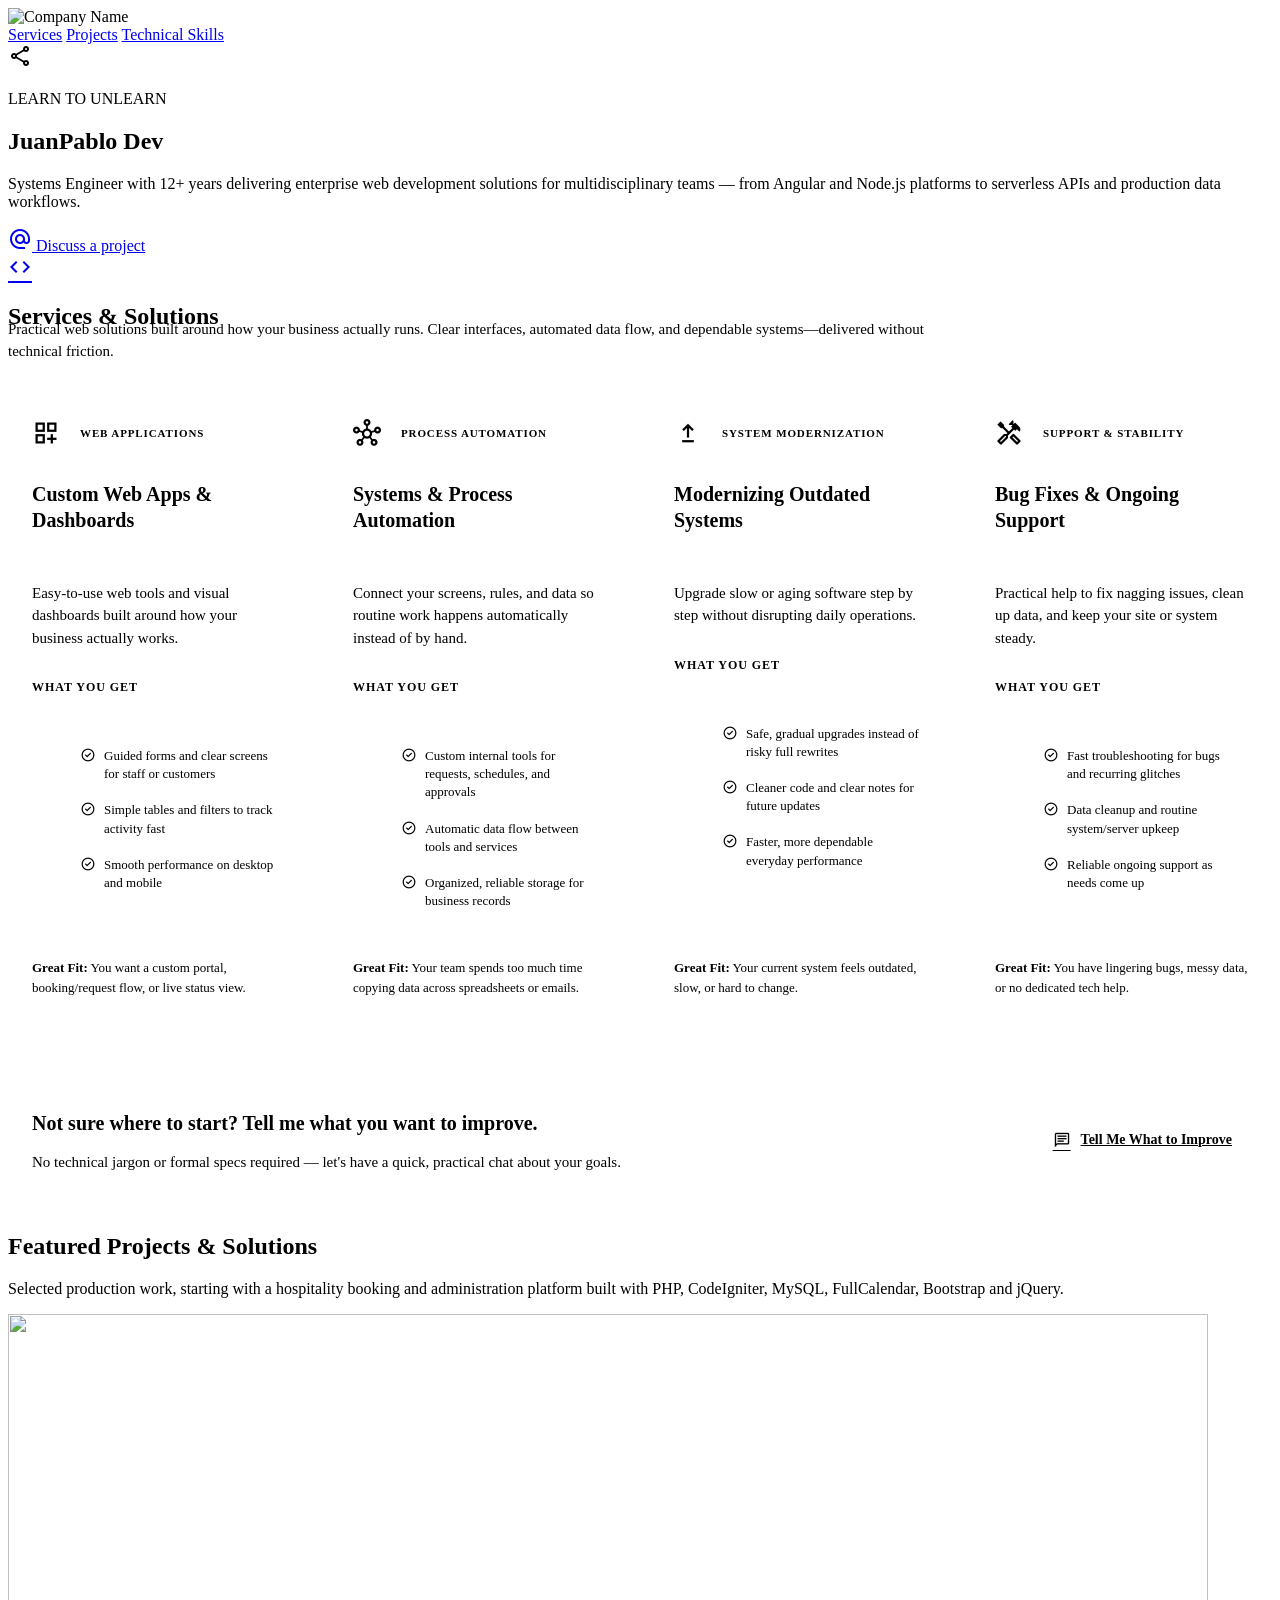
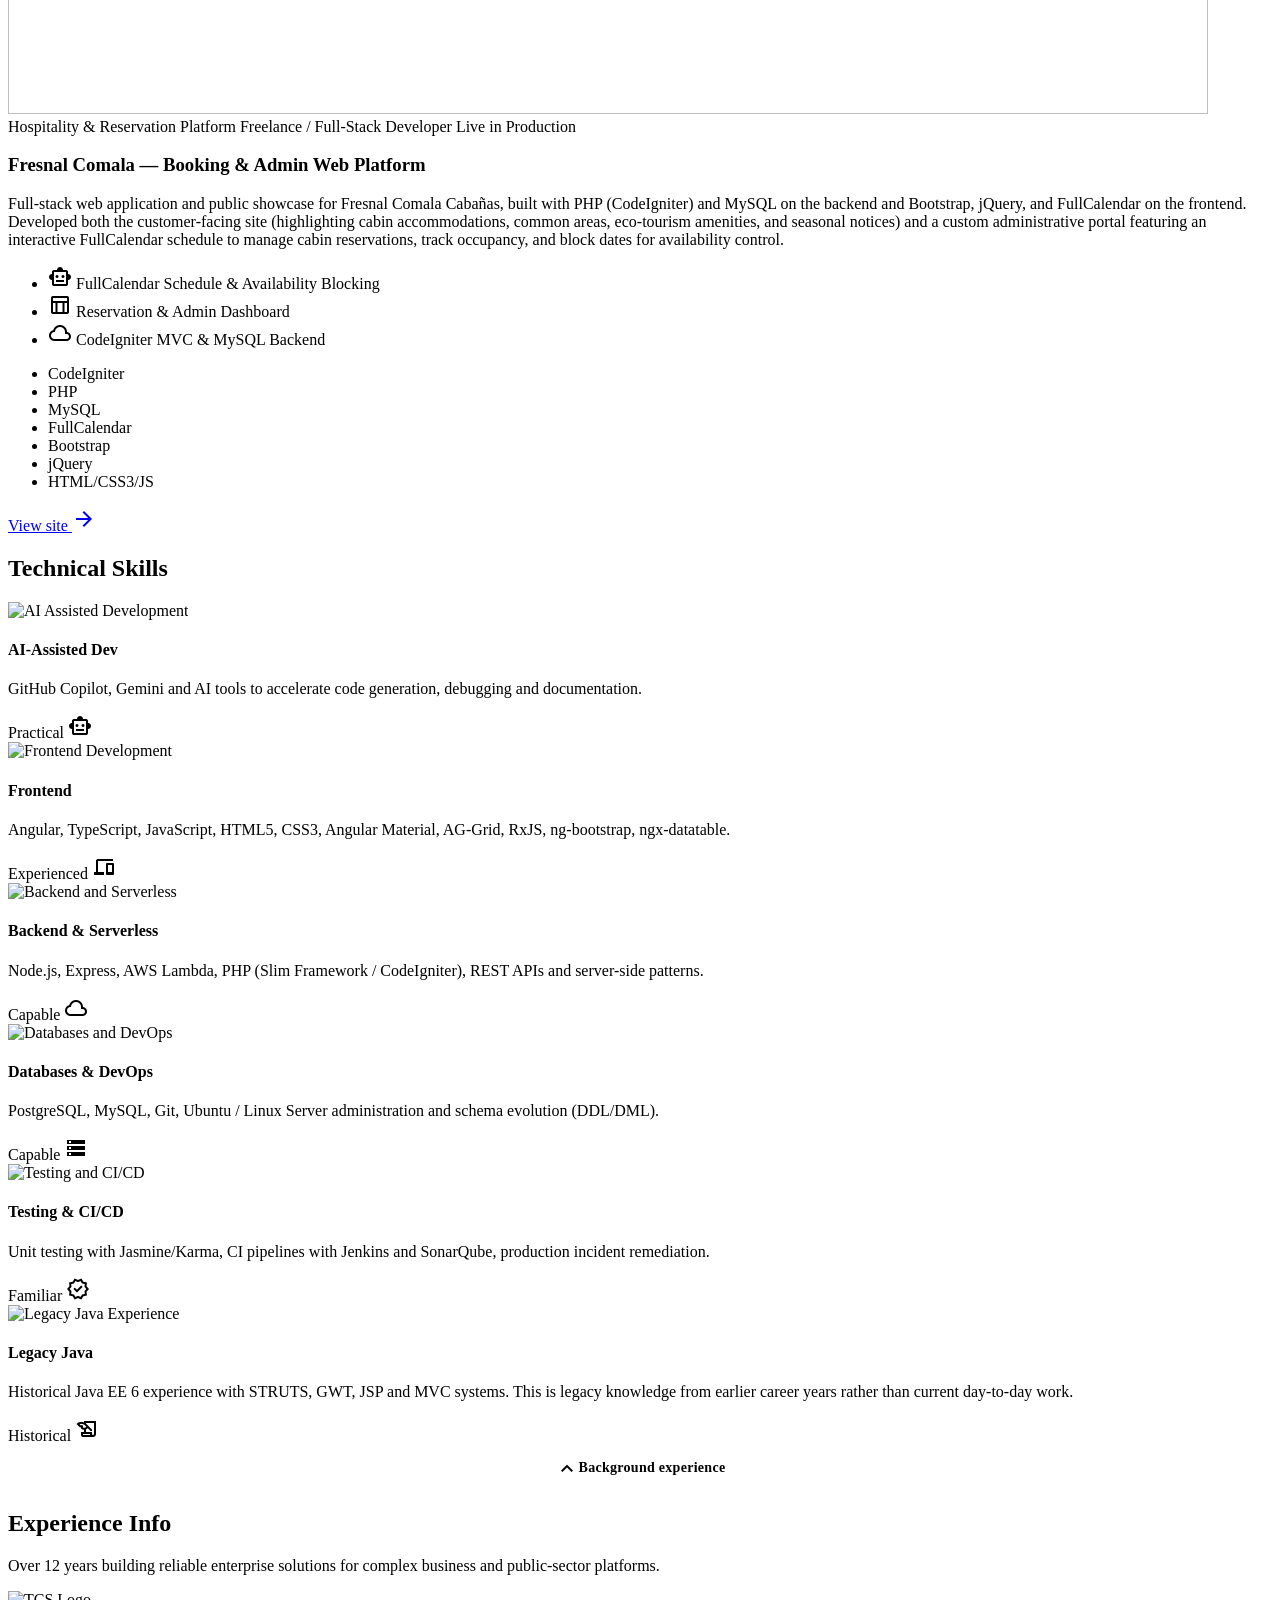
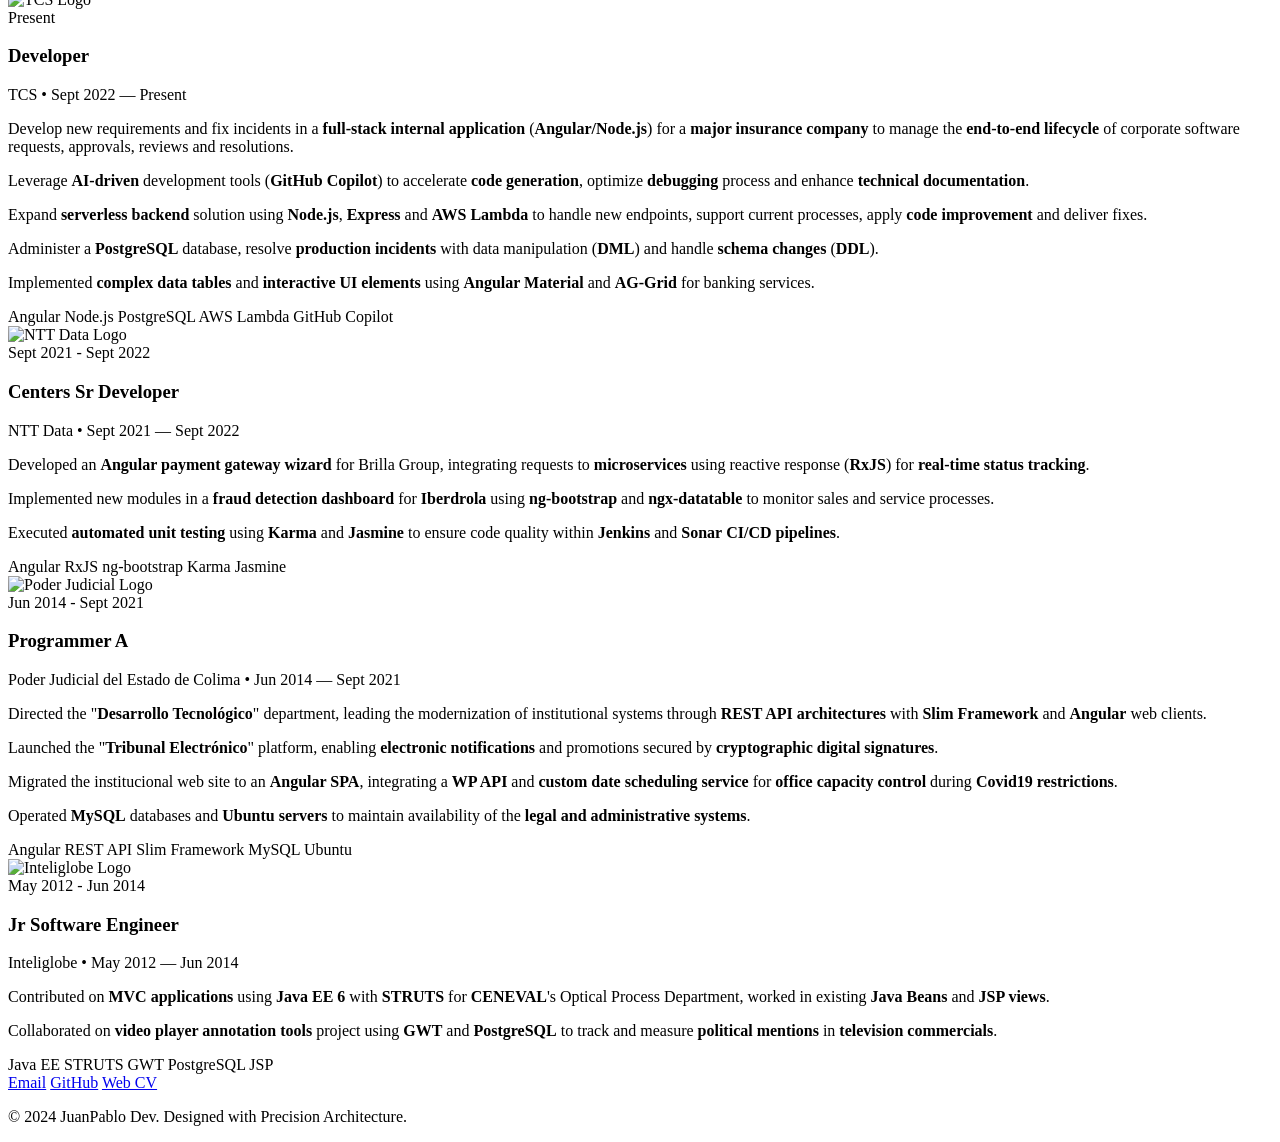
==== commit aaf8f370: "added services section and content" ====
--- a/index.html
+++ b/index.html
@@ -31,6 +31,7 @@
                 <img src="images/logos/JPdevLogoW.svg" alt="Company Name" width="230" height="64">
             </div>
             <nav class="header-nav-desktop" role="navigation" aria-label="Portfolio Navigation">
+                <a href="#services">Services</a>
                 <a href="#projects">Projects</a>
                 <a href="#skills">Technical Skills</a>
             </nav>
@@ -70,6 +71,141 @@
                             class="header-icon-link material-symbols-outlined" aria-label="GitHub" role="button"
                             tabindex="0">code</a>
                     </div>
+                </div>
+            </div>
+        </section>
+
+        <section class="services-section" id="services" aria-labelledby="services-title">
+            <div class="section-container">
+                <div class="section-title">
+                    <h2 id="services-title">Services &amp; Solutions</h2>
+                </div>
+
+                <p class="services-intro">
+                    Practical web solutions built around how your business actually runs. Clear interfaces, automated
+                    data flow, and dependable systems—delivered without technical friction.
+                </p>
+
+                <div class="services-grid">
+                    <article class="service-card">
+                        <div class="service-card-header">
+                            <span class="material-symbols-outlined service-card-icon" aria-hidden="true">dashboard_customize</span>
+                            <span class="service-category">Web Applications</span>
+                        </div>
+                        <h3>Custom Web Apps &amp; Dashboards</h3>
+                        <p class="service-lead">
+                            Easy-to-use web tools and visual dashboards built around how your business actually works.
+                        </p>
+                        <h4>What You Get</h4>
+                        <ul class="service-benefits">
+                            <li>
+                                <span class="material-symbols-outlined" aria-hidden="true">check_circle</span>
+                                <span>Guided forms and clear screens for staff or customers</span>
+                            </li>
+                            <li>
+                                <span class="material-symbols-outlined" aria-hidden="true">check_circle</span>
+                                <span>Simple tables and filters to track activity fast</span>
+                            </li>
+                            <li>
+                                <span class="material-symbols-outlined" aria-hidden="true">check_circle</span>
+                                <span>Smooth performance on desktop and mobile</span>
+                            </li>
+                        </ul>
+                        <p class="service-fit"><strong>Great Fit:</strong> You want a custom portal, booking/request flow, or live status view.</p>
+                    </article>
+
+                    <article class="service-card">
+                        <div class="service-card-header">
+                            <span class="material-symbols-outlined service-card-icon" aria-hidden="true">hub</span>
+                            <span class="service-category">Process Automation</span>
+                        </div>
+                        <h3>Systems &amp; Process Automation</h3>
+                        <p class="service-lead">
+                            Connect your screens, rules, and data so routine work happens automatically instead of by
+                            hand.
+                        </p>
+                        <h4>What You Get</h4>
+                        <ul class="service-benefits">
+                            <li>
+                                <span class="material-symbols-outlined" aria-hidden="true">check_circle</span>
+                                <span>Custom internal tools for requests, schedules, and approvals</span>
+                            </li>
+                            <li>
+                                <span class="material-symbols-outlined" aria-hidden="true">check_circle</span>
+                                <span>Automatic data flow between tools and services</span>
+                            </li>
+                            <li>
+                                <span class="material-symbols-outlined" aria-hidden="true">check_circle</span>
+                                <span>Organized, reliable storage for business records</span>
+                            </li>
+                        </ul>
+                        <p class="service-fit"><strong>Great Fit:</strong> Your team spends too much time copying data across spreadsheets or emails.</p>
+                    </article>
+
+                    <article class="service-card">
+                        <div class="service-card-header">
+                            <span class="material-symbols-outlined service-card-icon" aria-hidden="true">upgrade</span>
+                            <span class="service-category">System Modernization</span>
+                        </div>
+                        <h3>Modernizing Outdated Systems</h3>
+                        <p class="service-lead">
+                            Upgrade slow or aging software step by step without disrupting daily operations.
+                        </p>
+                        <h4>What You Get</h4>
+                        <ul class="service-benefits">
+                            <li>
+                                <span class="material-symbols-outlined" aria-hidden="true">check_circle</span>
+                                <span>Safe, gradual upgrades instead of risky full rewrites</span>
+                            </li>
+                            <li>
+                                <span class="material-symbols-outlined" aria-hidden="true">check_circle</span>
+                                <span>Cleaner code and clear notes for future updates</span>
+                            </li>
+                            <li>
+                                <span class="material-symbols-outlined" aria-hidden="true">check_circle</span>
+                                <span>Faster, more dependable everyday performance</span>
+                            </li>
+                        </ul>
+                        <p class="service-fit"><strong>Great Fit:</strong> Your current system feels outdated, slow, or hard to change.</p>
+                    </article>
+
+                    <article class="service-card">
+                        <div class="service-card-header">
+                            <span class="material-symbols-outlined service-card-icon" aria-hidden="true">handyman</span>
+                            <span class="service-category">Support &amp; Stability</span>
+                        </div>
+                        <h3>Bug Fixes &amp; Ongoing Support</h3>
+                        <p class="service-lead">
+                            Practical help to fix nagging issues, clean up data, and keep your site or system steady.
+                        </p>
+                        <h4>What You Get</h4>
+                        <ul class="service-benefits">
+                            <li>
+                                <span class="material-symbols-outlined" aria-hidden="true">check_circle</span>
+                                <span>Fast troubleshooting for bugs and recurring glitches</span>
+                            </li>
+                            <li>
+                                <span class="material-symbols-outlined" aria-hidden="true">check_circle</span>
+                                <span>Data cleanup and routine system/server upkeep</span>
+                            </li>
+                            <li>
+                                <span class="material-symbols-outlined" aria-hidden="true">check_circle</span>
+                                <span>Reliable ongoing support as needs come up</span>
+                            </li>
+                        </ul>
+                        <p class="service-fit"><strong>Great Fit:</strong> You have lingering bugs, messy data, or no dedicated tech help.</p>
+                    </article>
+                </div>
+
+                <div class="services-cta">
+                    <div>
+                        <h3>Not sure where to start? Tell me what you want to improve.</h3>
+                        <p>No technical jargon or formal specs required — let's have a quick, practical chat about your goals.</p>
+                    </div>
+                    <a class="services-cta-button" href="mailto:hello@juanpablo.dev?subject=Improvement%20Inquiry">
+                        <span class="material-symbols-outlined" aria-hidden="true">chat</span>
+                        <span>Tell Me What to Improve</span>
+                    </a>
                 </div>
             </div>
         </section>
--- a/styles/style.css
+++ b/styles/style.css
@@ -11,6 +11,7 @@
 @import url('./experience.css');
 @import url('./experience-reveal.css');
 @import url('./skills.css');
+@import url('./services.css');
 @import url('./projects.css');
 @import url('./certifications.css');
 @import url('./interests.css');
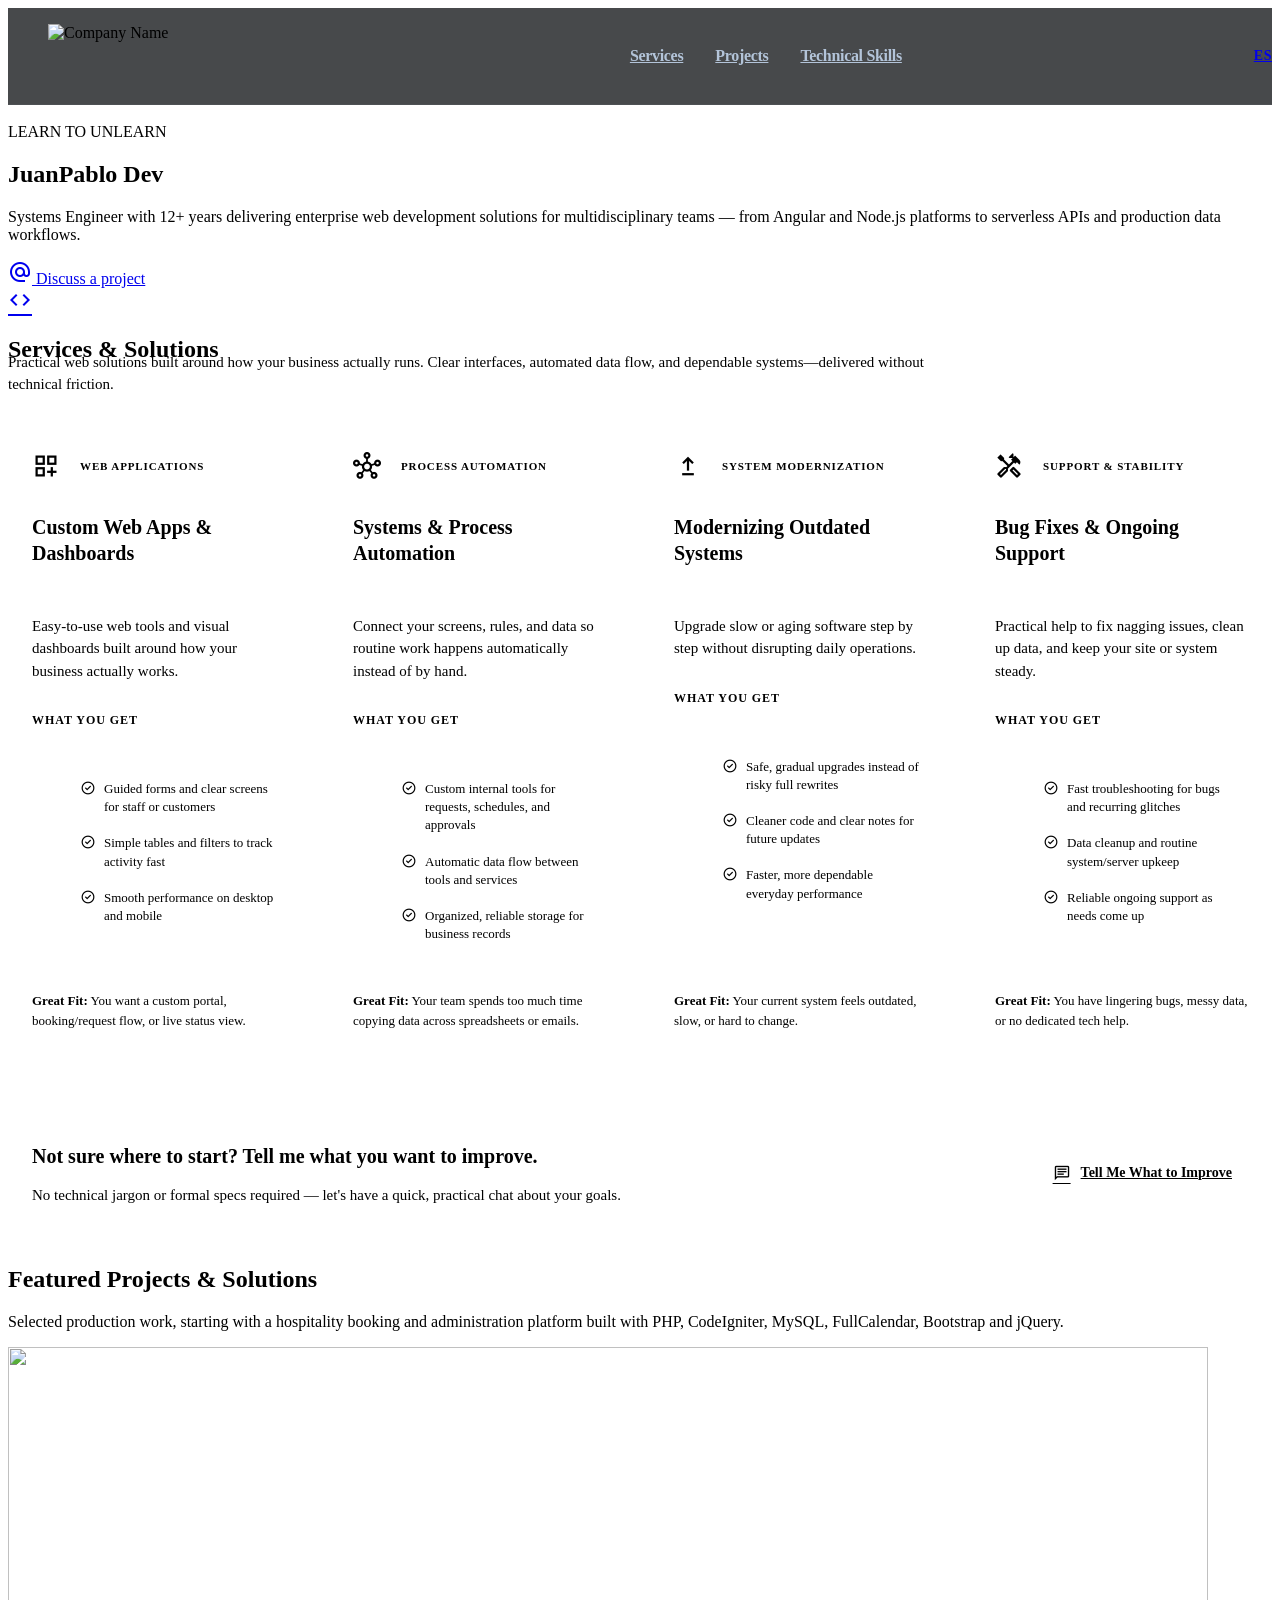
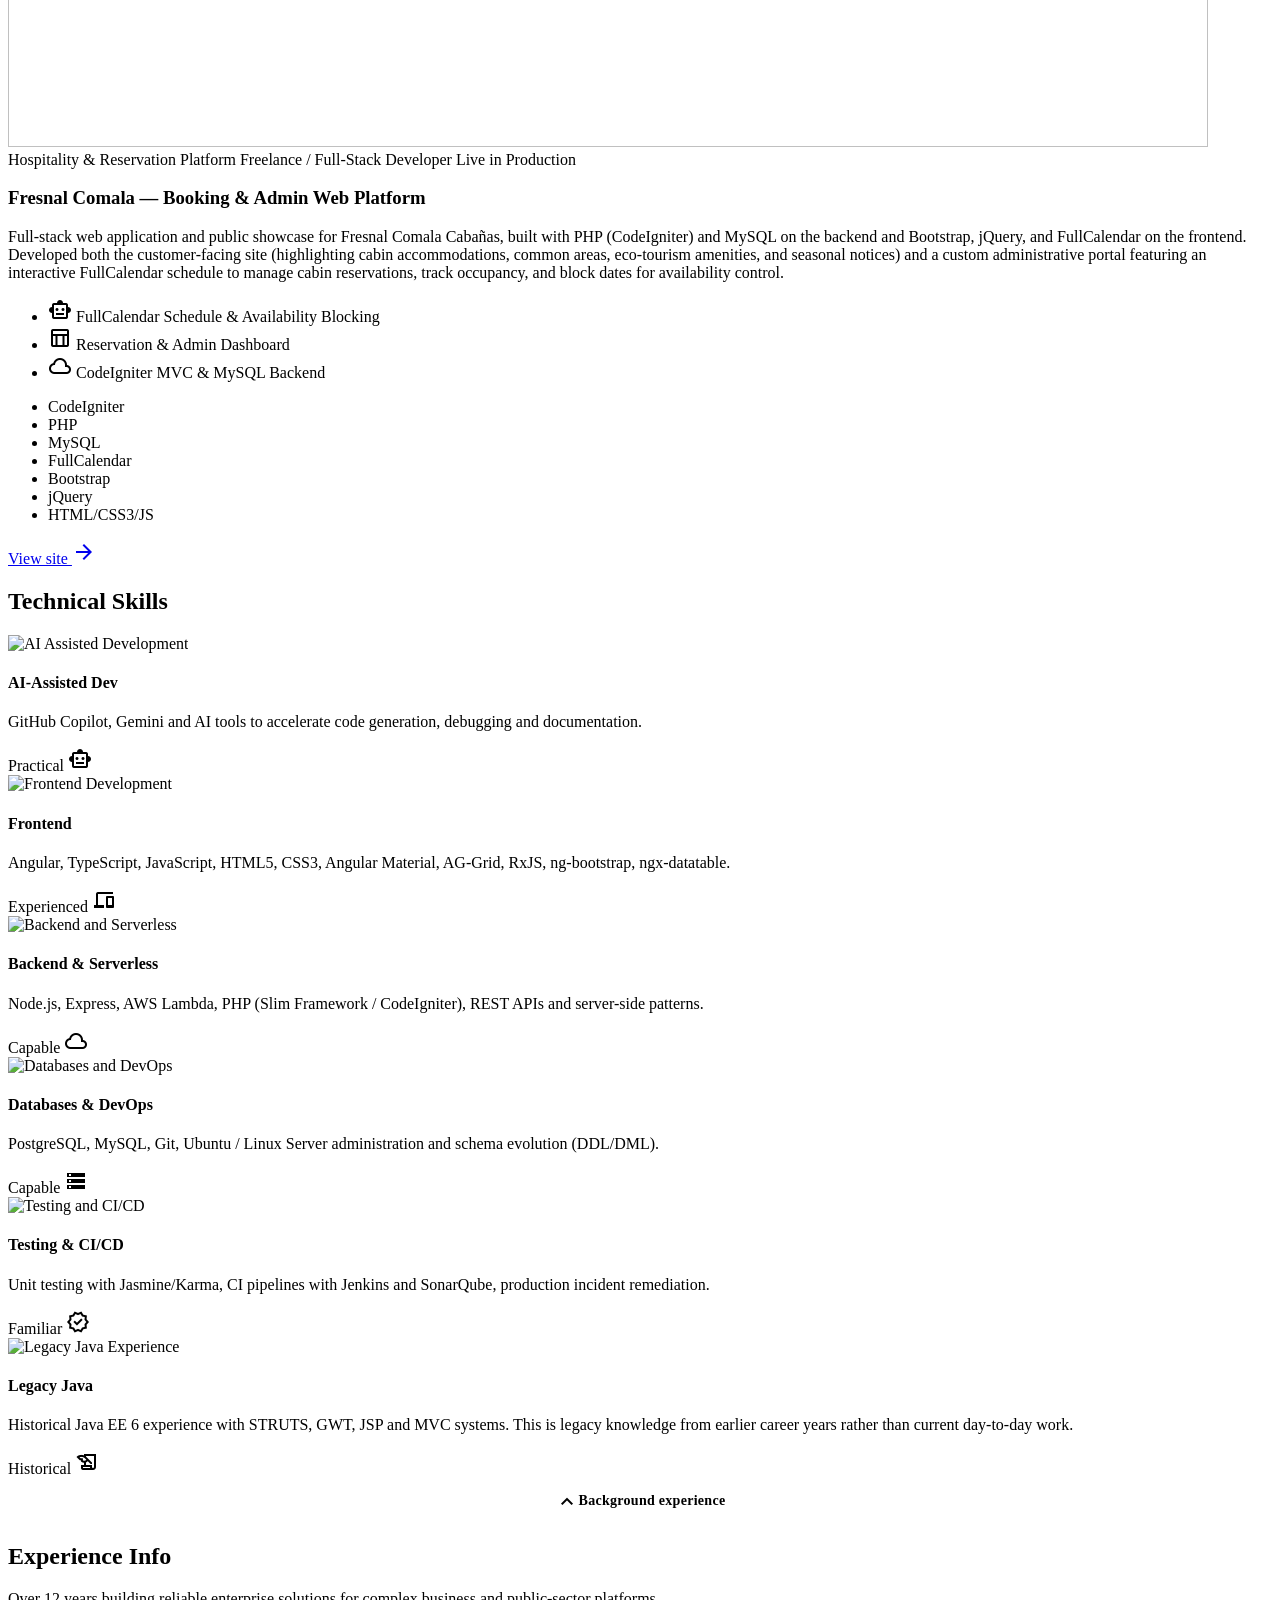
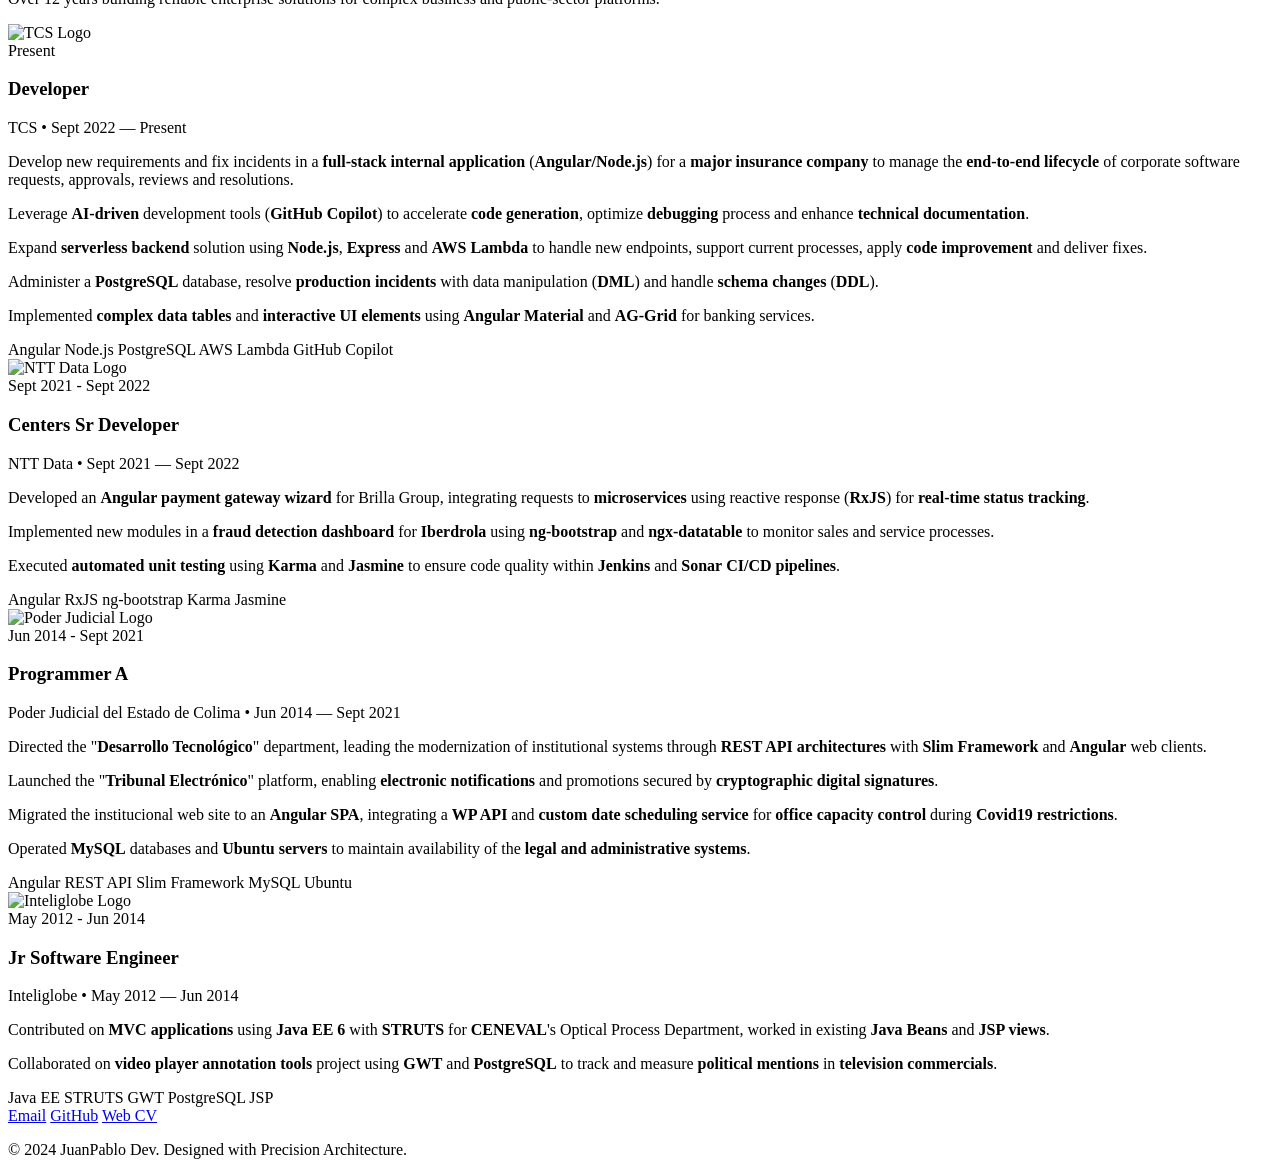
==== commit 36fe4139: "spanish versions" ====
--- a/index.html
+++ b/index.html
@@ -8,6 +8,9 @@
         content="JuanPablo Dev is a Systems Engineer with 12+ years delivering enterprise web development solutions with Angular, Node.js, serverless APIs and production data workflows.">
     <meta name="theme-color" content="#1A1C1E">
     <title>JuanPablo Dev | Enterprise Web Delivery</title>
+    <link rel="alternate" hreflang="en" href="./">
+    <link rel="alternate" hreflang="es-MX" href="./es/">
+    <link rel="alternate" hreflang="x-default" href="./">
 
     <!-- Google Fonts: Merriweather Sans -->
     <link href="https://fonts.googleapis.com/css2?family=Merriweather+Sans:wght@300;400;500;600;700;900&display=swap"
@@ -36,6 +39,7 @@
                 <a href="#skills">Technical Skills</a>
             </nav>
             <div class="header-icons" role="group" aria-label="Share">
+                <a class="header-lang-link" href="./es/" hreflang="es-MX" lang="es" aria-label="Spanish version">ES</a>
                 <span class="material-symbols-outlined" data-icon="share" aria-label="Share" role="button"
                     tabindex="0">share</span>
             </div>
@@ -202,7 +206,7 @@
                         <h3>Not sure where to start? Tell me what you want to improve.</h3>
                         <p>No technical jargon or formal specs required — let's have a quick, practical chat about your goals.</p>
                     </div>
-                    <a class="services-cta-button" href="mailto:hello@juanpablo.dev?subject=Improvement%20Inquiry">
+                    <a class="services-cta-button" data-improvement-open href="mailto:hello@juanpablo.dev?subject=Improvement%20Inquiry">
                         <span class="material-symbols-outlined" aria-hidden="true">chat</span>
                         <span>Tell Me What to Improve</span>
                     </a>
@@ -570,6 +574,89 @@
         </div>
     </footer>
 
+    <dialog id="improvement-dialog" class="improvement-dialog" aria-labelledby="improvement-title">
+        <div class="improvement-dialog-header">
+            <div>
+                <h2 id="improvement-title">Tell Me What to Improve</h2>
+                <p class="improvement-subtitle">Describe the problem in plain language and see which service may help.</p>
+            </div>
+            <button type="button" class="improvement-close" data-improvement-close
+                aria-label="Close improvement inquiry">
+                <span class="material-symbols-outlined" aria-hidden="true">close</span>
+            </button>
+        </div>
+
+        <div id="improvement-view-input" class="improvement-view">
+            <p id="improvement-privacy" class="improvement-privacy">
+                The text you enter is sent to Google AI for improvement guidance. This page does not store it.
+            </p>
+
+            <form id="improvement-form" class="improvement-form" novalidate>
+                <label class="improvement-label" for="improvement-input">What would you like to improve?</label>
+                <textarea id="improvement-input" name="improvement" class="improvement-input" rows="8"
+                    maxlength="1200" required aria-describedby="improvement-privacy improvement-counter improvement-error"
+                    placeholder="For example:&#10;Our booking requests are handled by email and people miss details.&#10;We need a clearer way to submit requests and see their status."></textarea>
+                <span id="improvement-counter" class="improvement-counter" aria-live="polite">0 / 1200</span>
+                <p id="improvement-error" class="improvement-error" role="alert" hidden></p>
+                <div class="improvement-actions">
+                    <button type="submit" class="improvement-submit" data-improvement-submit>Find the right service</button>
+                    <a class="improvement-secondary" href="mailto:hello@juanpablo.dev?subject=Improvement%20Inquiry">Email me instead</a>
+                </div>
+            </form>
+
+            <div id="improvement-fallback" class="improvement-fallback" role="alert" hidden>
+                <p id="improvement-fallback-message"></p>
+                <div class="improvement-actions">
+                    <a class="improvement-submit-link" href="mailto:hello@juanpablo.dev?subject=Improvement%20Inquiry">Email me</a>
+                    <button type="button" class="improvement-secondary-button" data-improvement-retry
+                        aria-disabled="true">Retry</button>
+                </div>
+            </div>
+        </div>
+
+        <div id="improvement-view-loading" class="improvement-view" hidden>
+            <div class="improvement-loading">
+                <span class="improvement-spinner" aria-hidden="true"></span>
+                <p id="improvement-loading-message" tabindex="-1">Finding the closest service...</p>
+            </div>
+        </div>
+
+        <section id="improvement-view-result" class="improvement-result improvement-view" hidden
+            aria-labelledby="improvement-result-title">
+            <h3 id="improvement-result-title" tabindex="-1">A practical place to start</h3>
+            <p id="improvement-understood-goal" class="improvement-goal"></p>
+
+            <div class="improvement-service-summary">
+                <h4 id="improvement-primary-service"></h4>
+                <p id="improvement-why-fits"></p>
+            </div>
+
+            <div class="improvement-result-block">
+                <h4 id="improvement-benefits-title">Relevant benefits</h4>
+                <ul id="improvement-benefits" class="improvement-list"></ul>
+            </div>
+
+            <div class="improvement-result-block">
+                <h4 id="improvement-questions-title">Questions to answer in your email</h4>
+                <p id="improvement-questions-note" class="improvement-note">Answer any that apply in the email you send; no new inquiry is needed.</p>
+                <ul id="improvement-questions" class="improvement-list"></ul>
+            </div>
+
+            <div class="improvement-result-block">
+                <h4 id="improvement-first-step-title">Suggested first step</h4>
+                <p id="improvement-first-step"></p>
+            </div>
+
+            <div class="improvement-actions improvement-result-actions">
+                <a id="improvement-email-brief" class="improvement-submit-link"
+                    href="mailto:hello@juanpablo.dev?subject=Improvement%20Inquiry">Email this brief</a>
+                <button type="button" class="improvement-return" data-improvement-another>Start another inquiry</button>
+            </div>
+        </section>
+
+        <p id="improvement-status" class="improvement-status" aria-live="polite"></p>
+    </dialog>
+
     <!-- Main JavaScript Entry Point -->
     <script type="module" src="./scripts/main.js"></script>
 </body>
--- a/styles/style.css
+++ b/styles/style.css
@@ -19,3 +19,4 @@
 @import url('./responsive.css');
 @import url('./utilities.css');
 @import url('./job-match.css');
+@import url('./improvement-dialog.css');
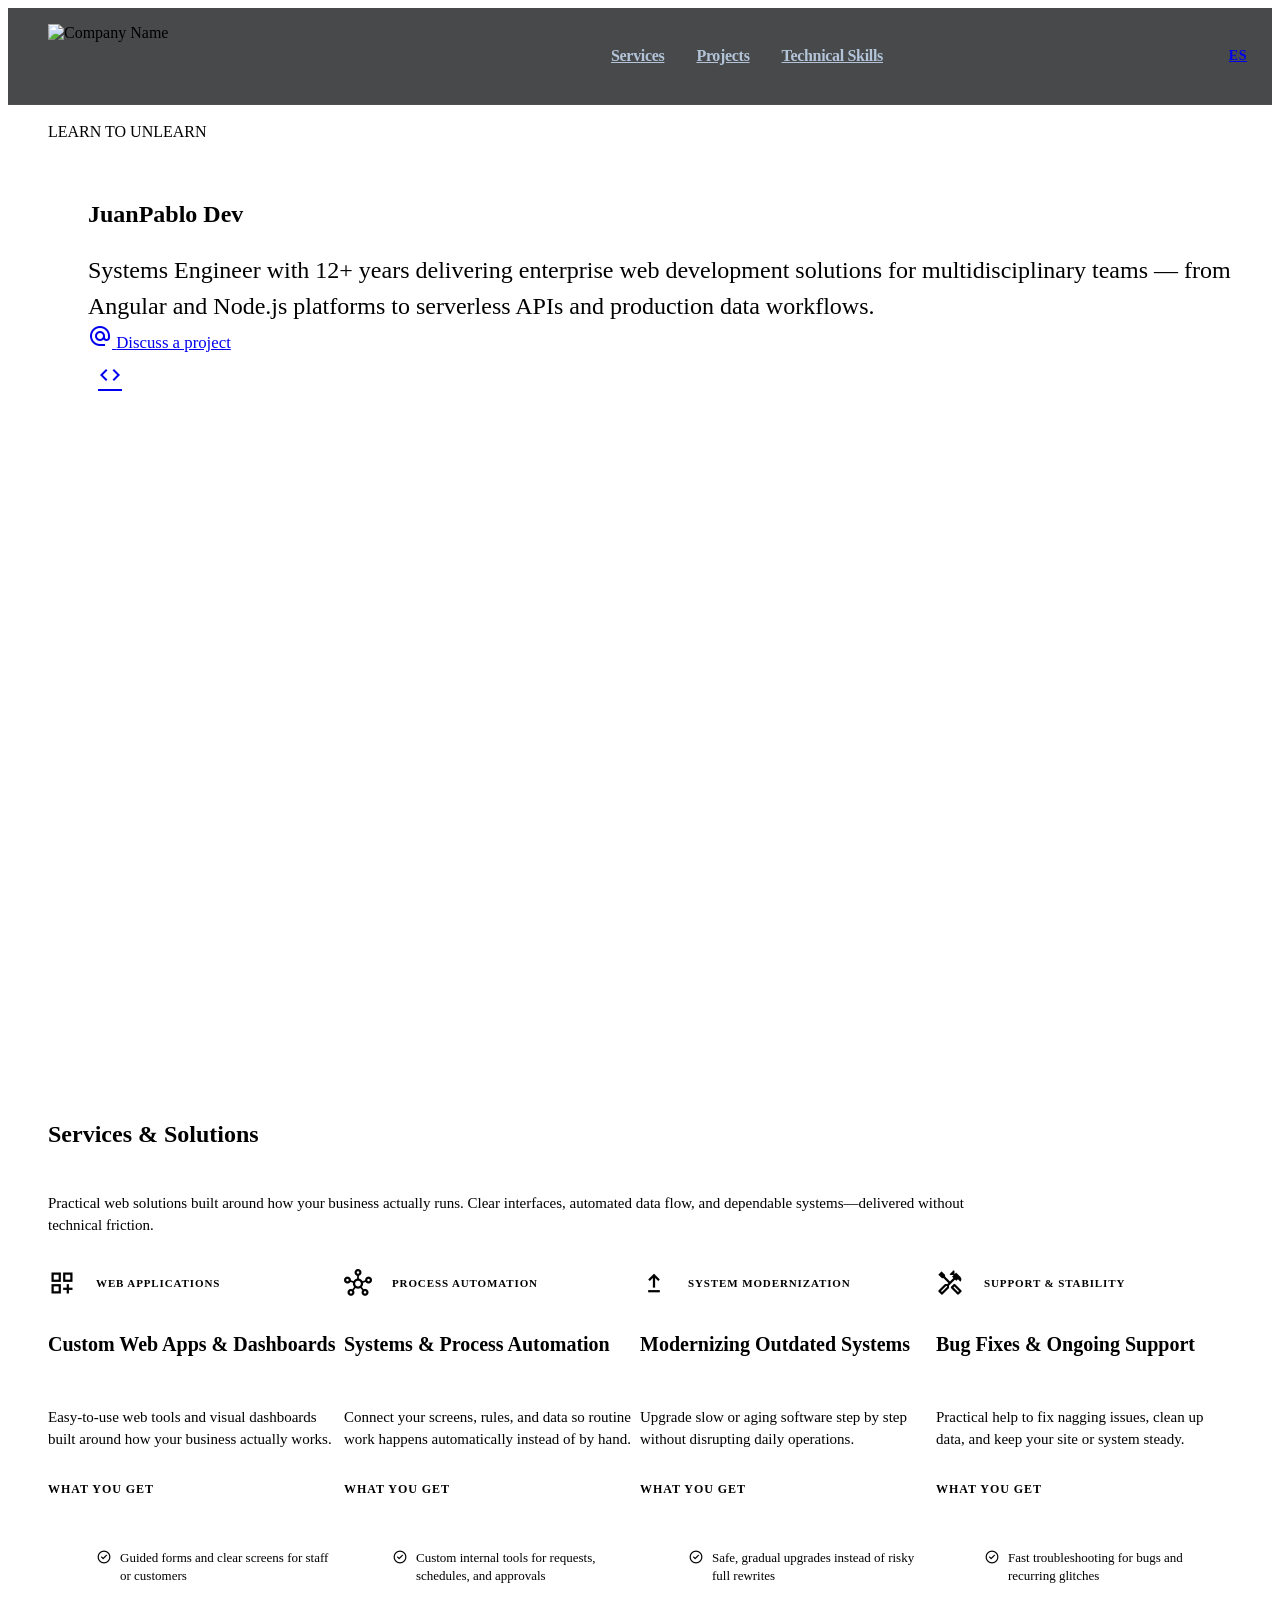
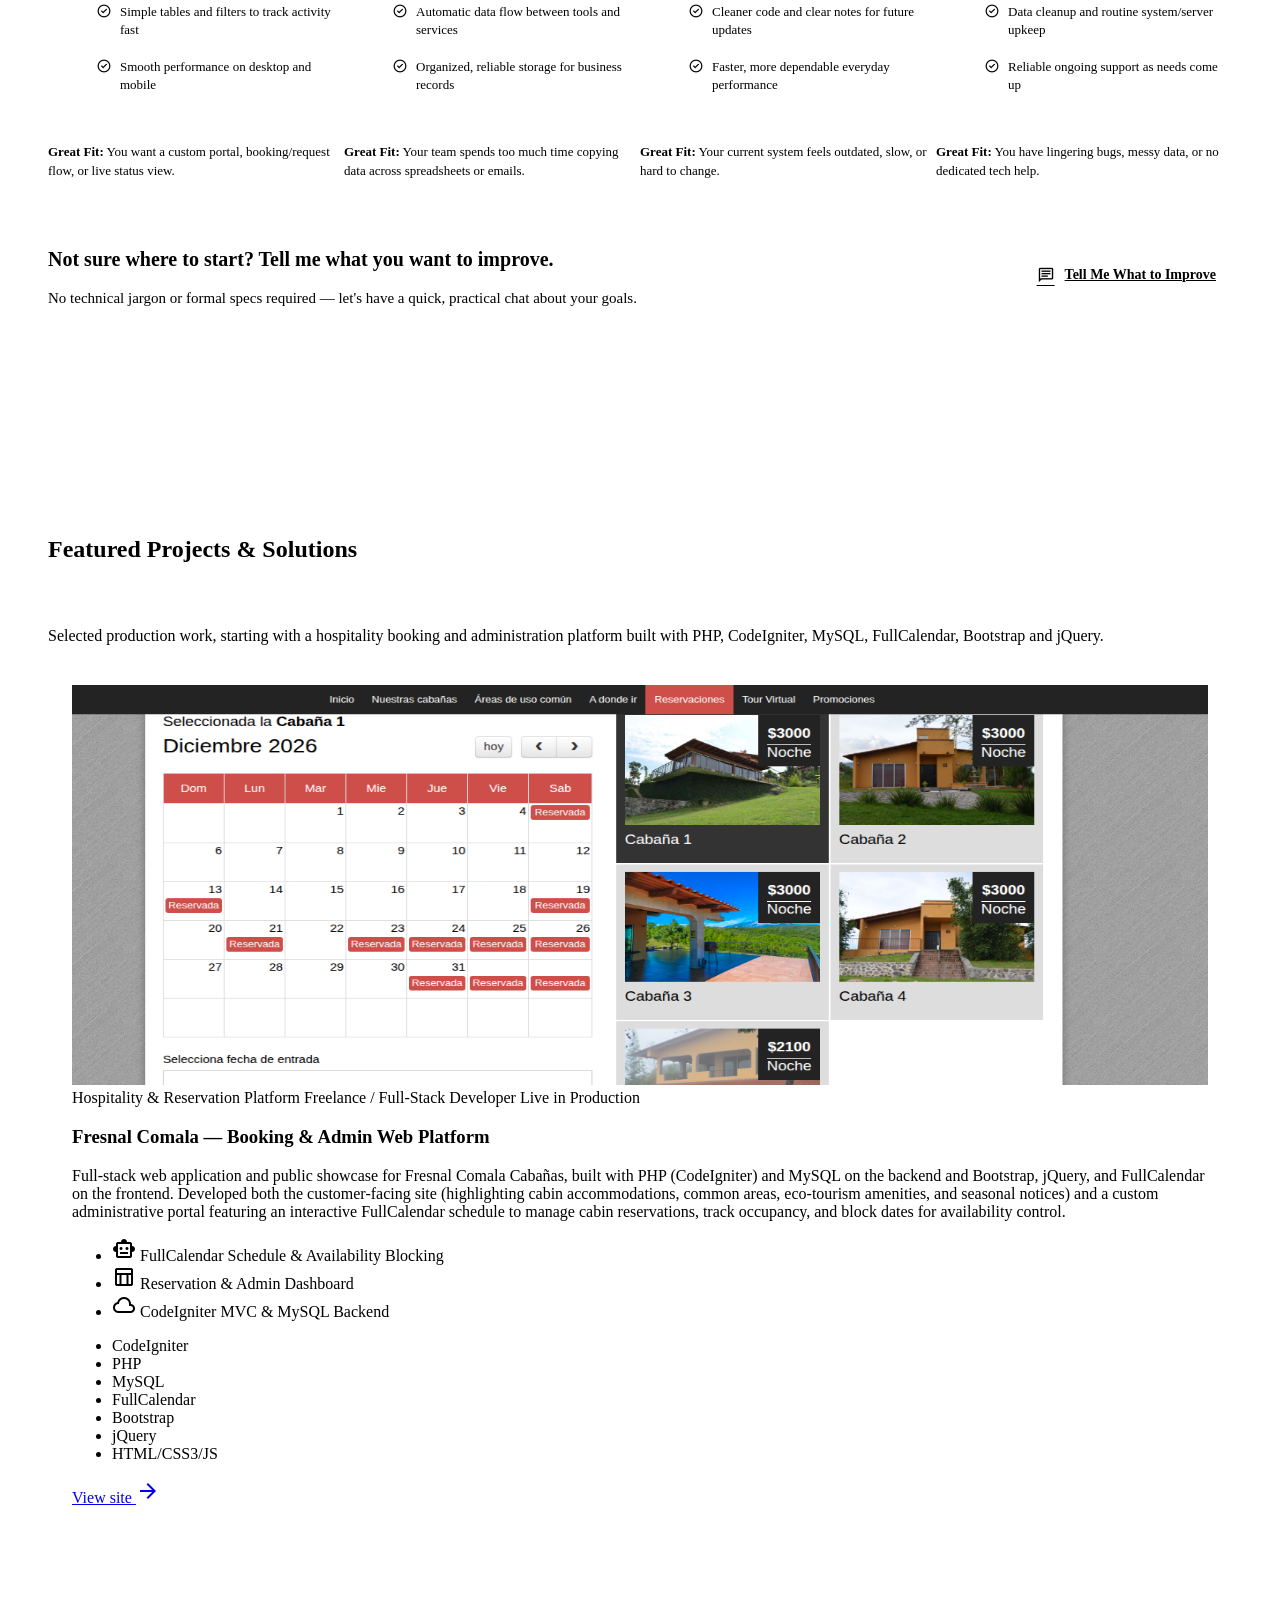
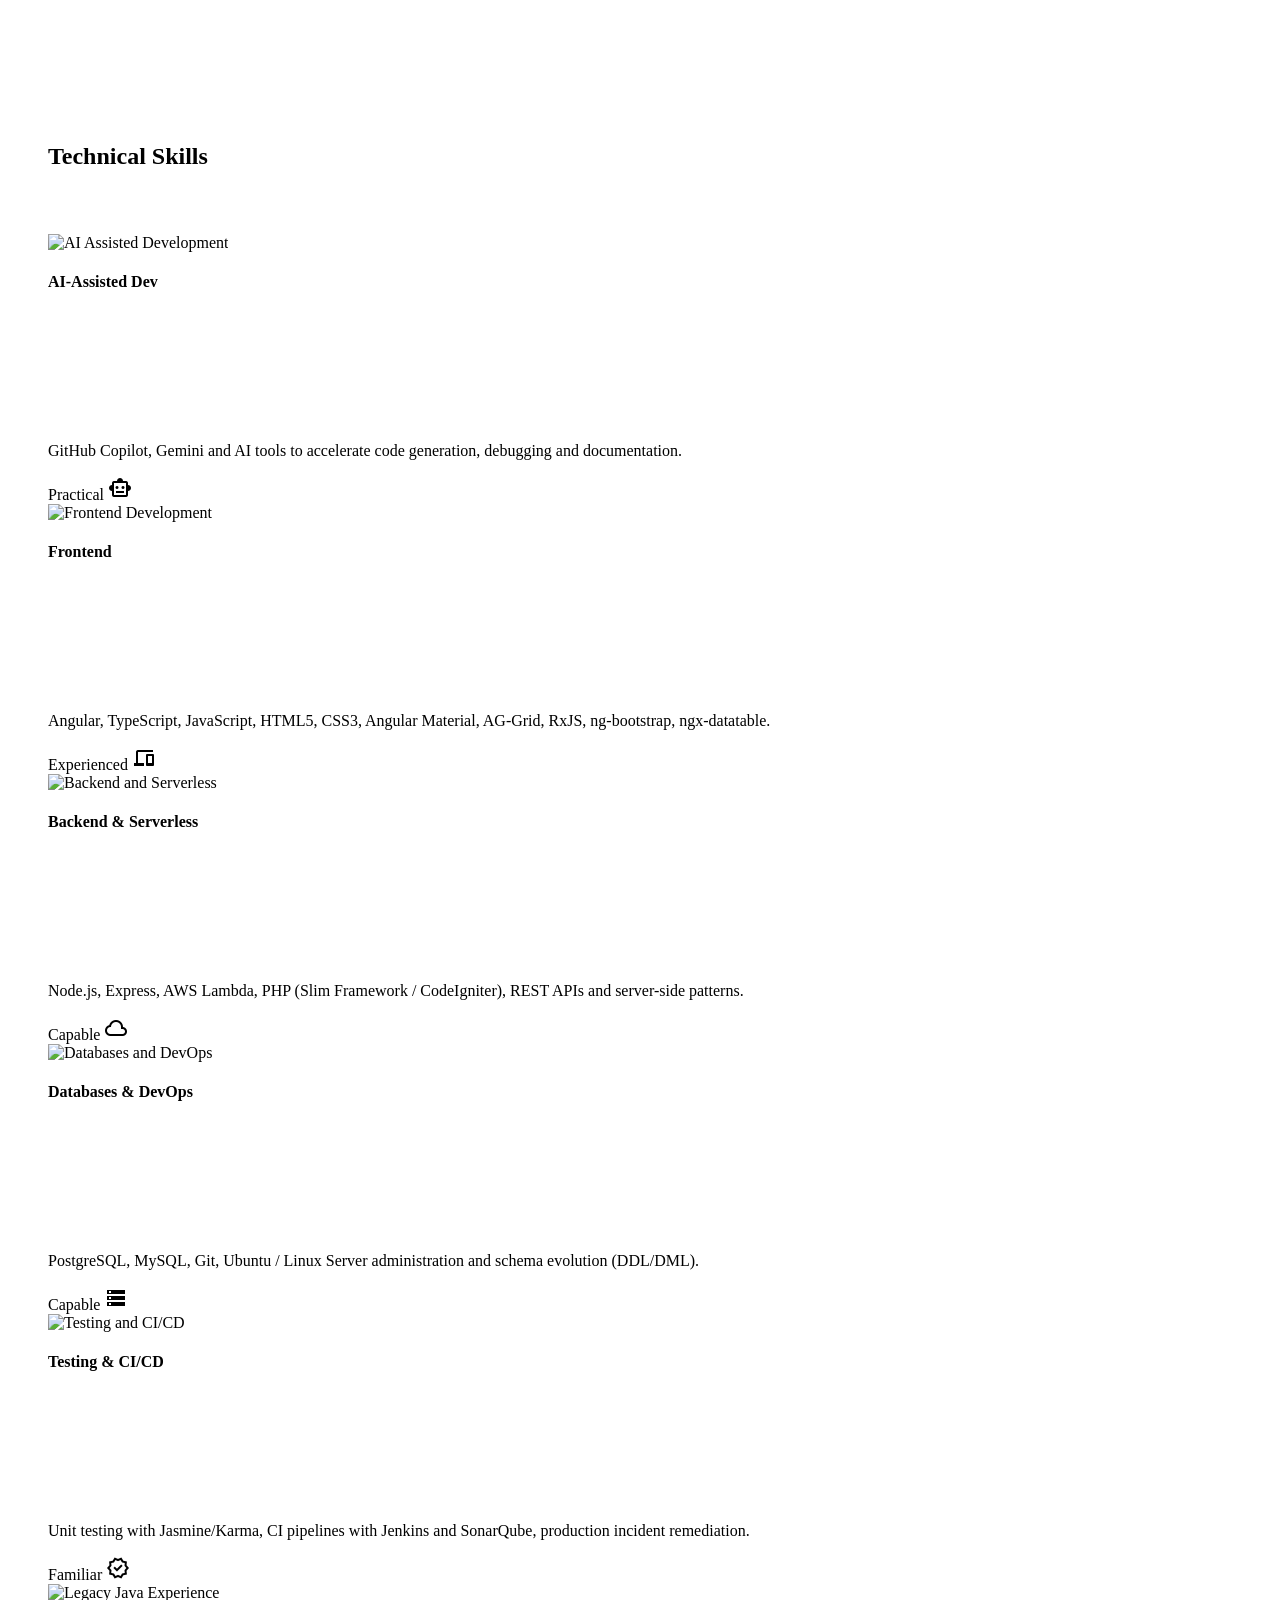
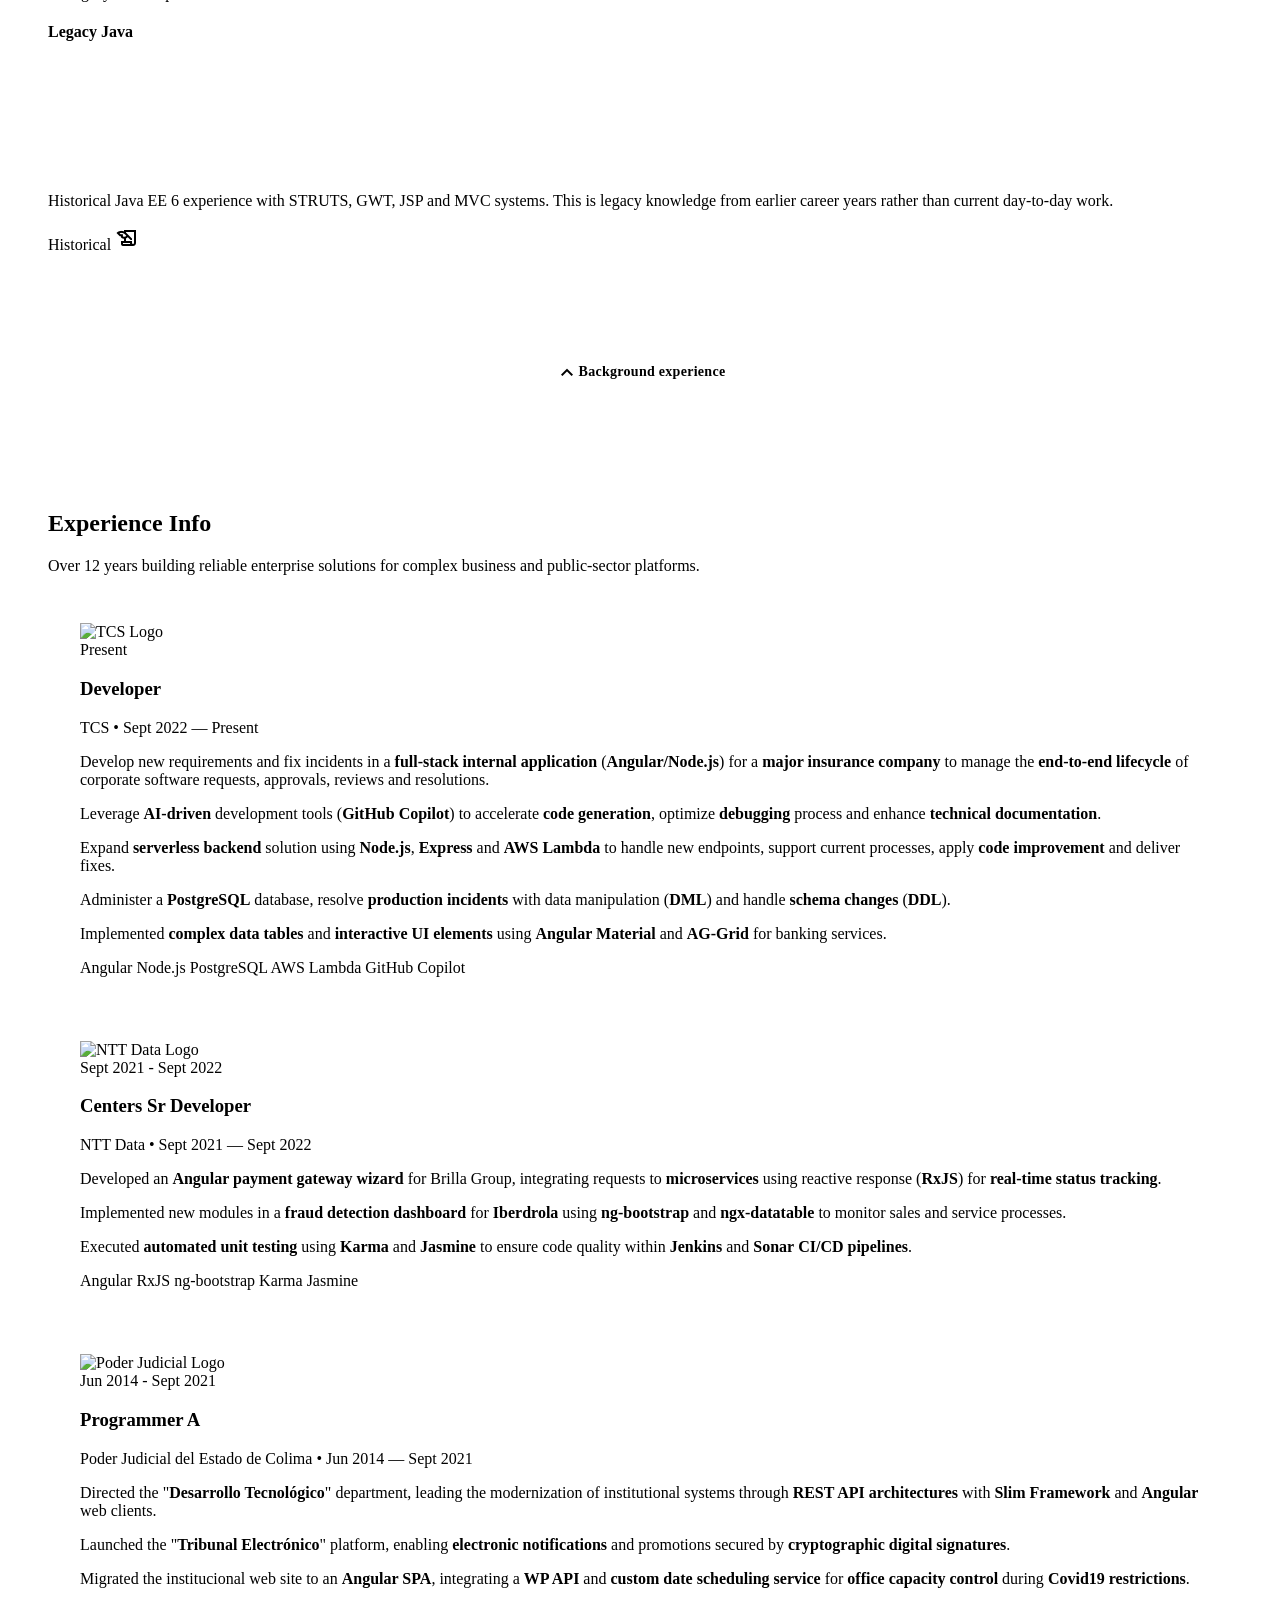
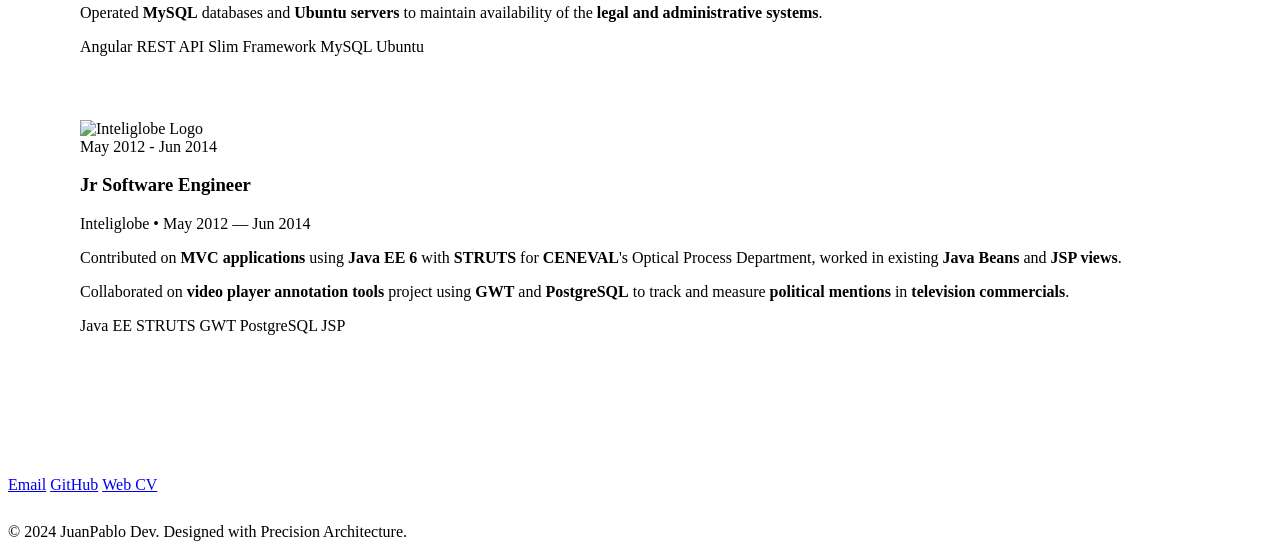
==== commit f202860f: "add menu and update responsive layout" ====
--- a/index.html
+++ b/index.html
@@ -11,6 +11,7 @@
     <link rel="alternate" hreflang="en" href="./">
     <link rel="alternate" hreflang="es-MX" href="./es/">
     <link rel="alternate" hreflang="x-default" href="./">
+    <script src="./scripts/utils/localeBootstrap.js"></script>
 
     <!-- Google Fonts: Merriweather Sans -->
     <link href="https://fonts.googleapis.com/css2?family=Merriweather+Sans:wght@300;400;500;600;700;900&display=swap"
@@ -38,6 +39,14 @@
                 <a href="#projects">Projects</a>
                 <a href="#skills">Technical Skills</a>
             </nav>
+            <details class="mobile-nav" aria-label="Portfolio navigation menu">
+                <summary class="mobile-nav-summary" aria-label="Menu">Menu</summary>
+                <nav class="mobile-nav-panel" role="navigation" aria-label="Portfolio Navigation">
+                    <a href="#services">Services</a>
+                    <a href="#projects">Projects</a>
+                    <a href="#skills">Technical Skills</a>
+                </nav>
+            </details>
             <div class="header-icons" role="group" aria-label="Share">
                 <a class="header-lang-link" href="./es/" hreflang="es-MX" lang="es" aria-label="Spanish version">ES</a>
                 <span class="material-symbols-outlined" data-icon="share" aria-label="Share" role="button"
@@ -227,7 +236,7 @@
 
                 <div class="projects-grid">
                     <article class="project-card">
-                        <img class="project-card-bg" src="images/projects/project-placeholder.svg" alt=""
+                        <img class="project-card-bg" src="images/projects/fresnal.png" alt=""
                             loading="lazy" decoding="async" width="1200" height="400">
                         <div class="project-card-content">
                             <div class="project-meta">
--- a/styles/style.css
+++ b/styles/style.css
@@ -2,7 +2,7 @@
    style.css - Main stylesheet entry point
    Imports modular per-section stylesheets.
    Order matters: base tokens/reset first,
-   responsive overrides and utilities last.
+   responsive overrides last.
    ============================================ */
 @import url('./base.css');
 @import url('./header.css');
@@ -16,7 +16,7 @@
 @import url('./certifications.css');
 @import url('./interests.css');
 @import url('./footer.css');
-@import url('./responsive.css');
 @import url('./utilities.css');
 @import url('./job-match.css');
 @import url('./improvement-dialog.css');
+@import url('./responsive.css');
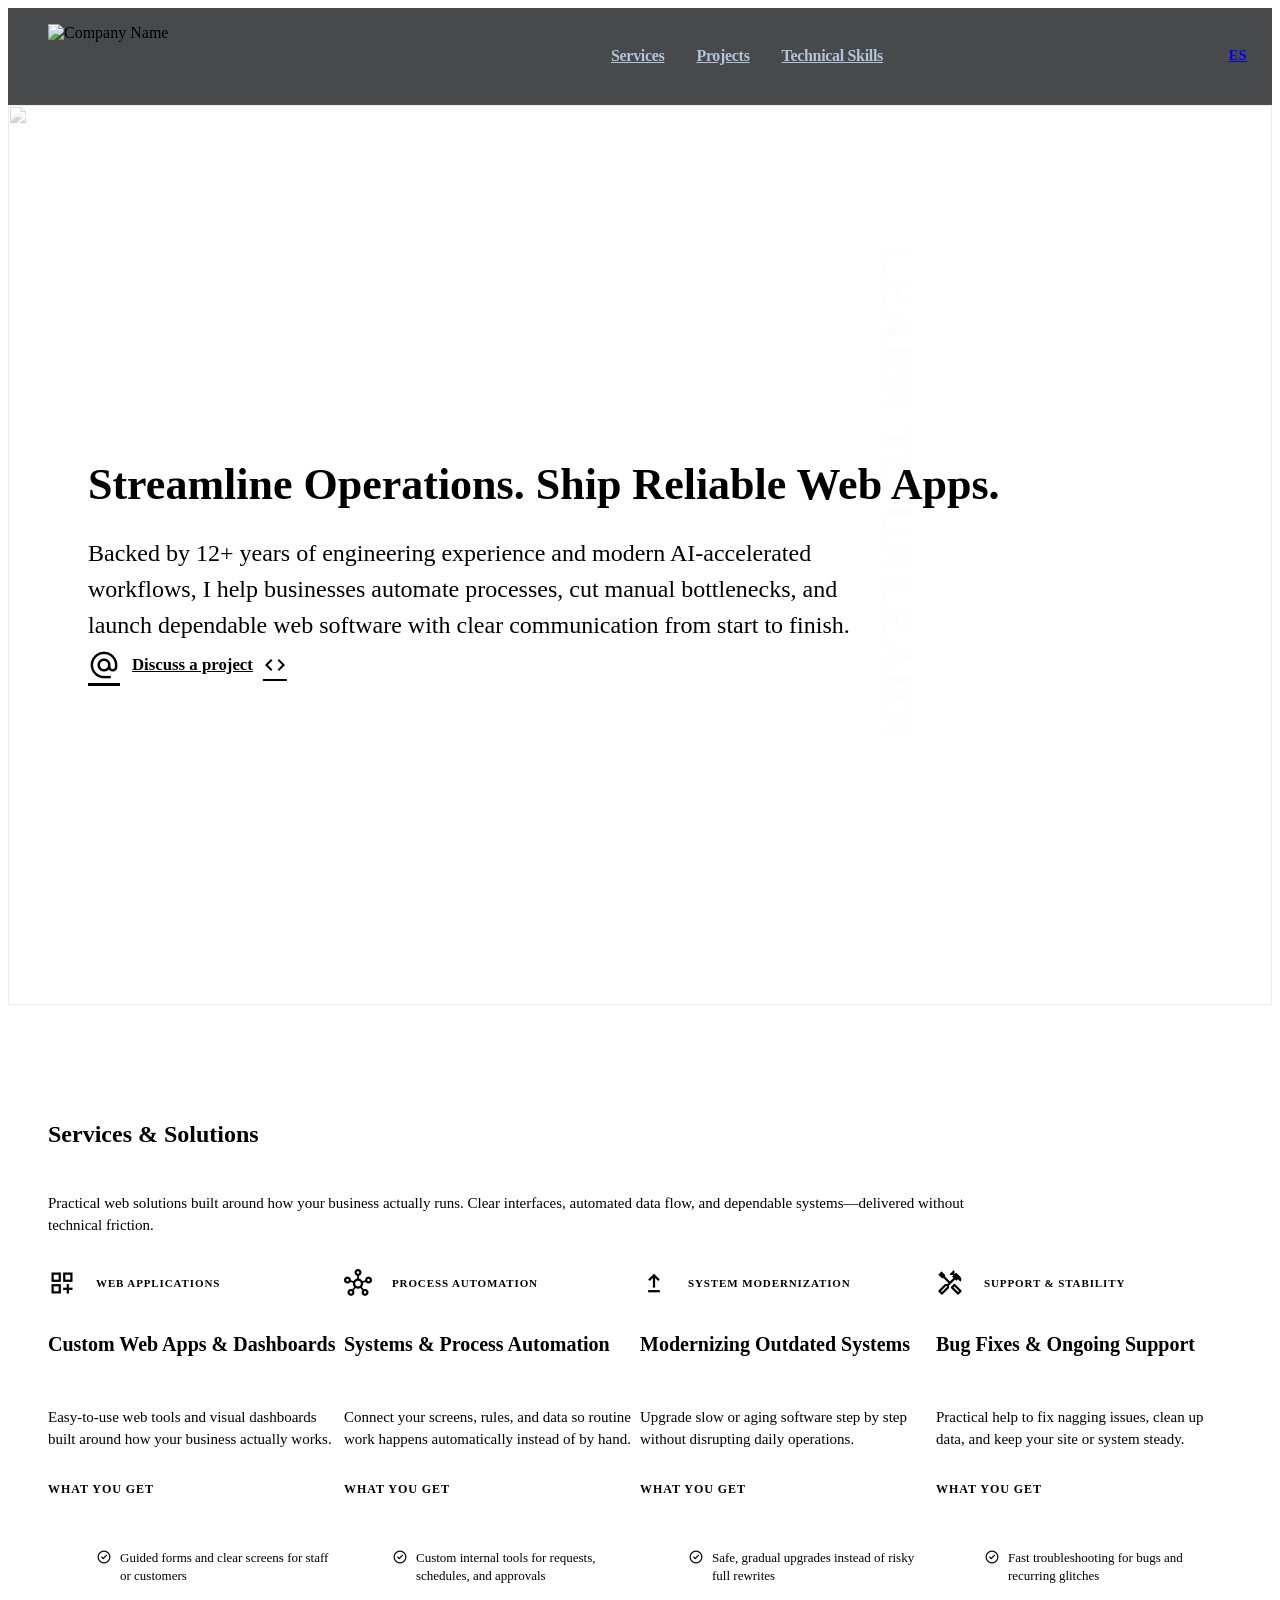
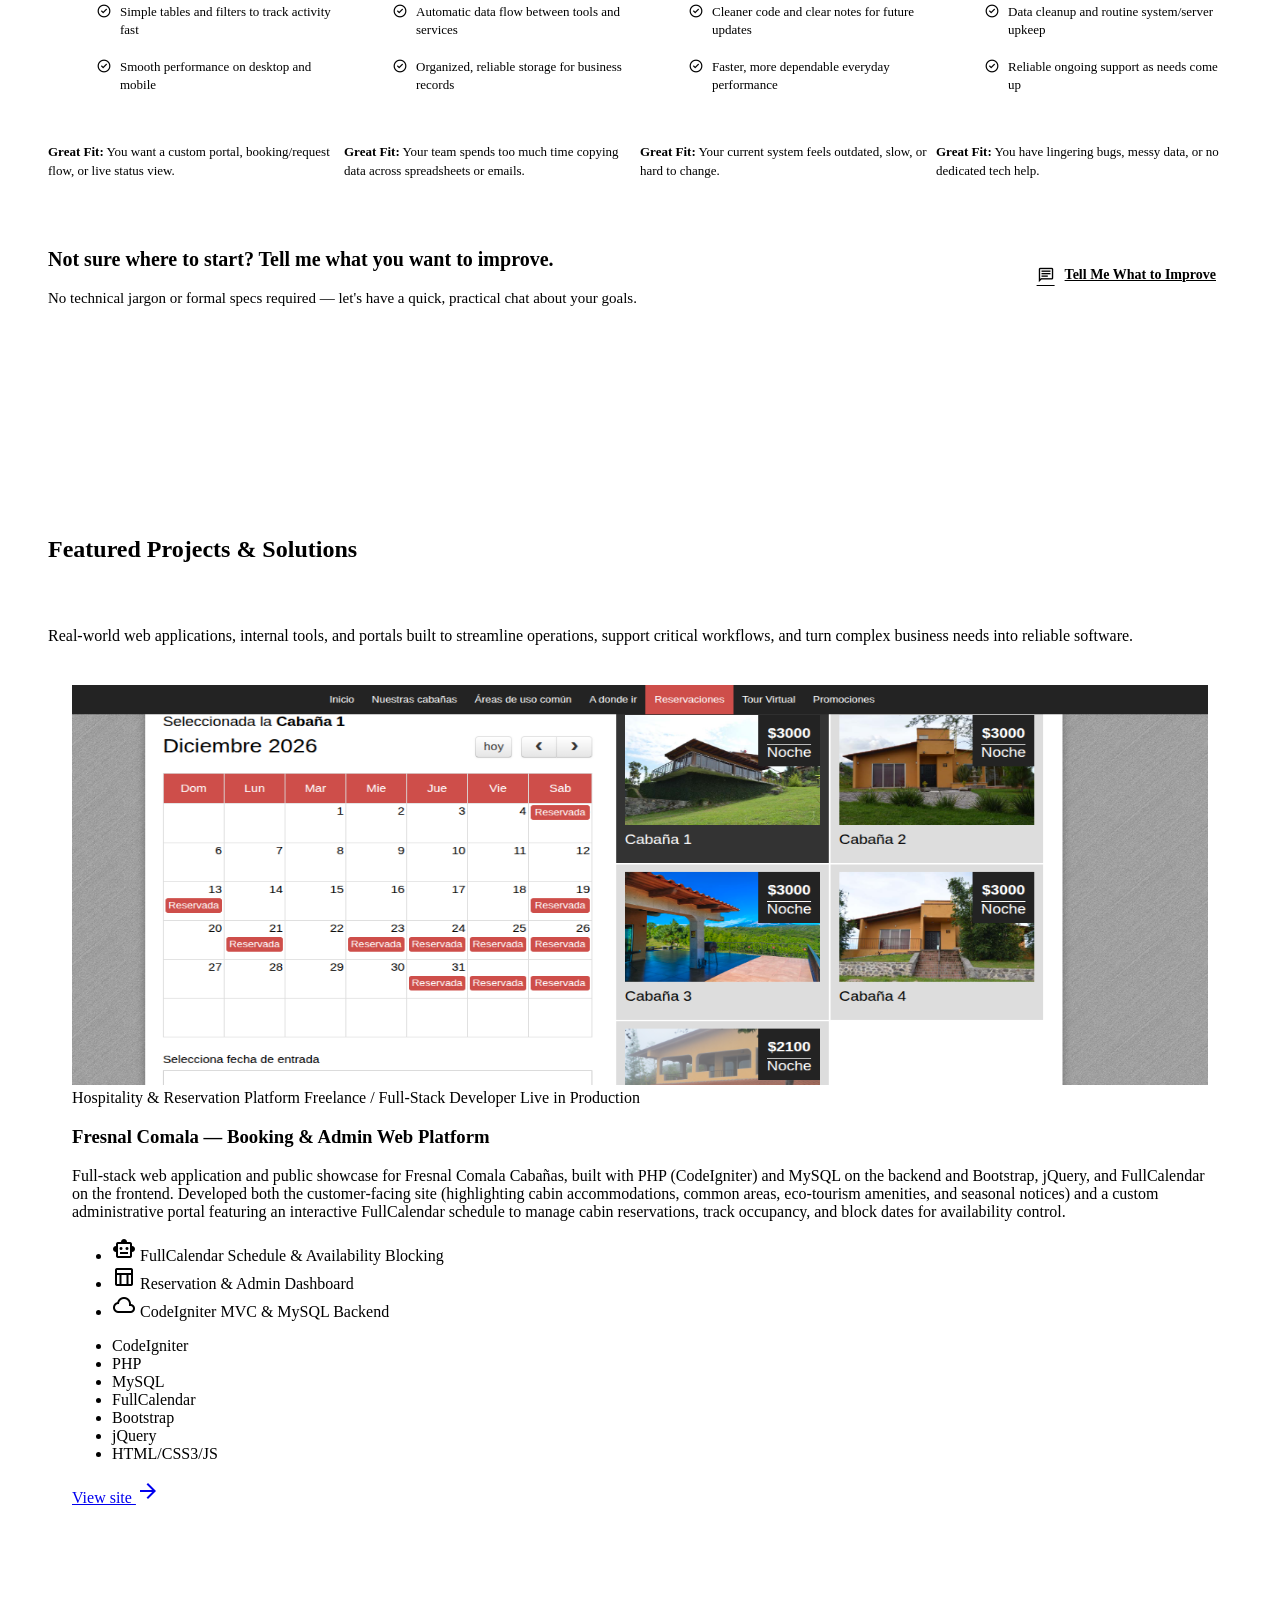
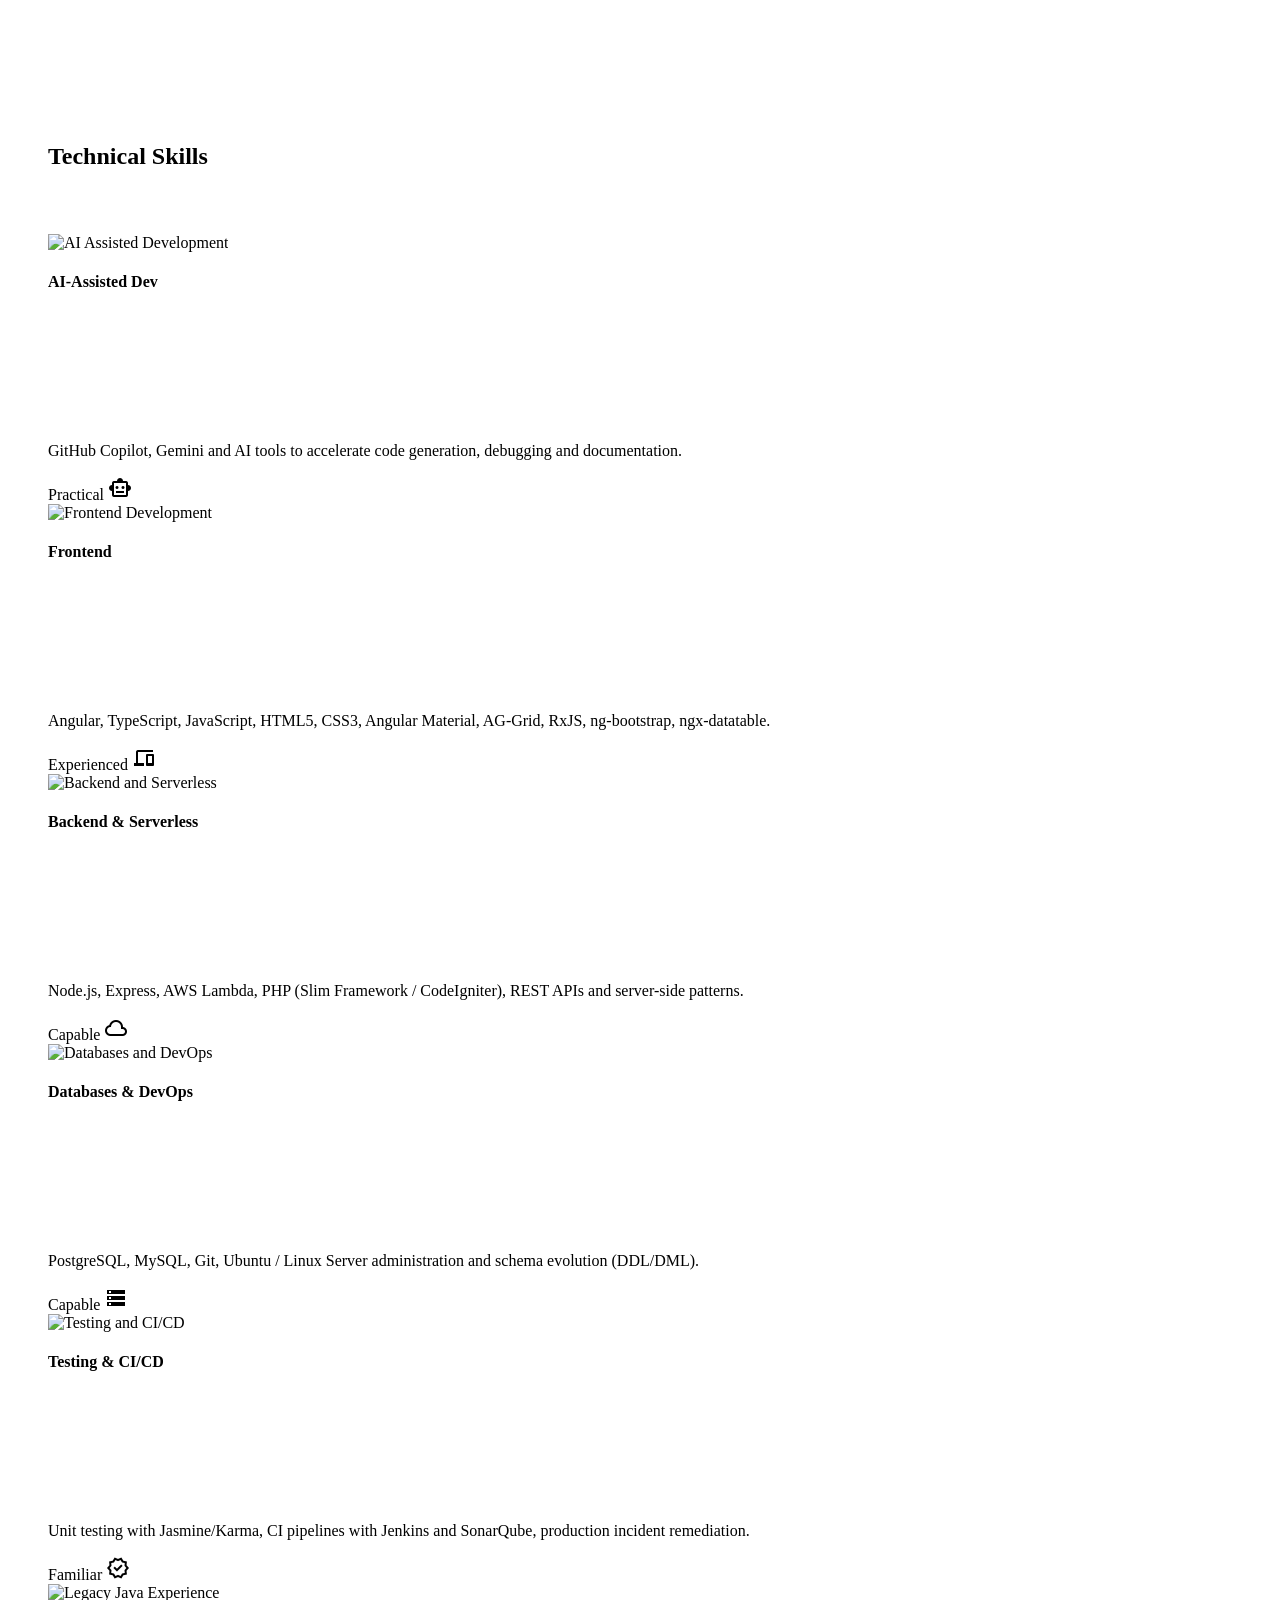
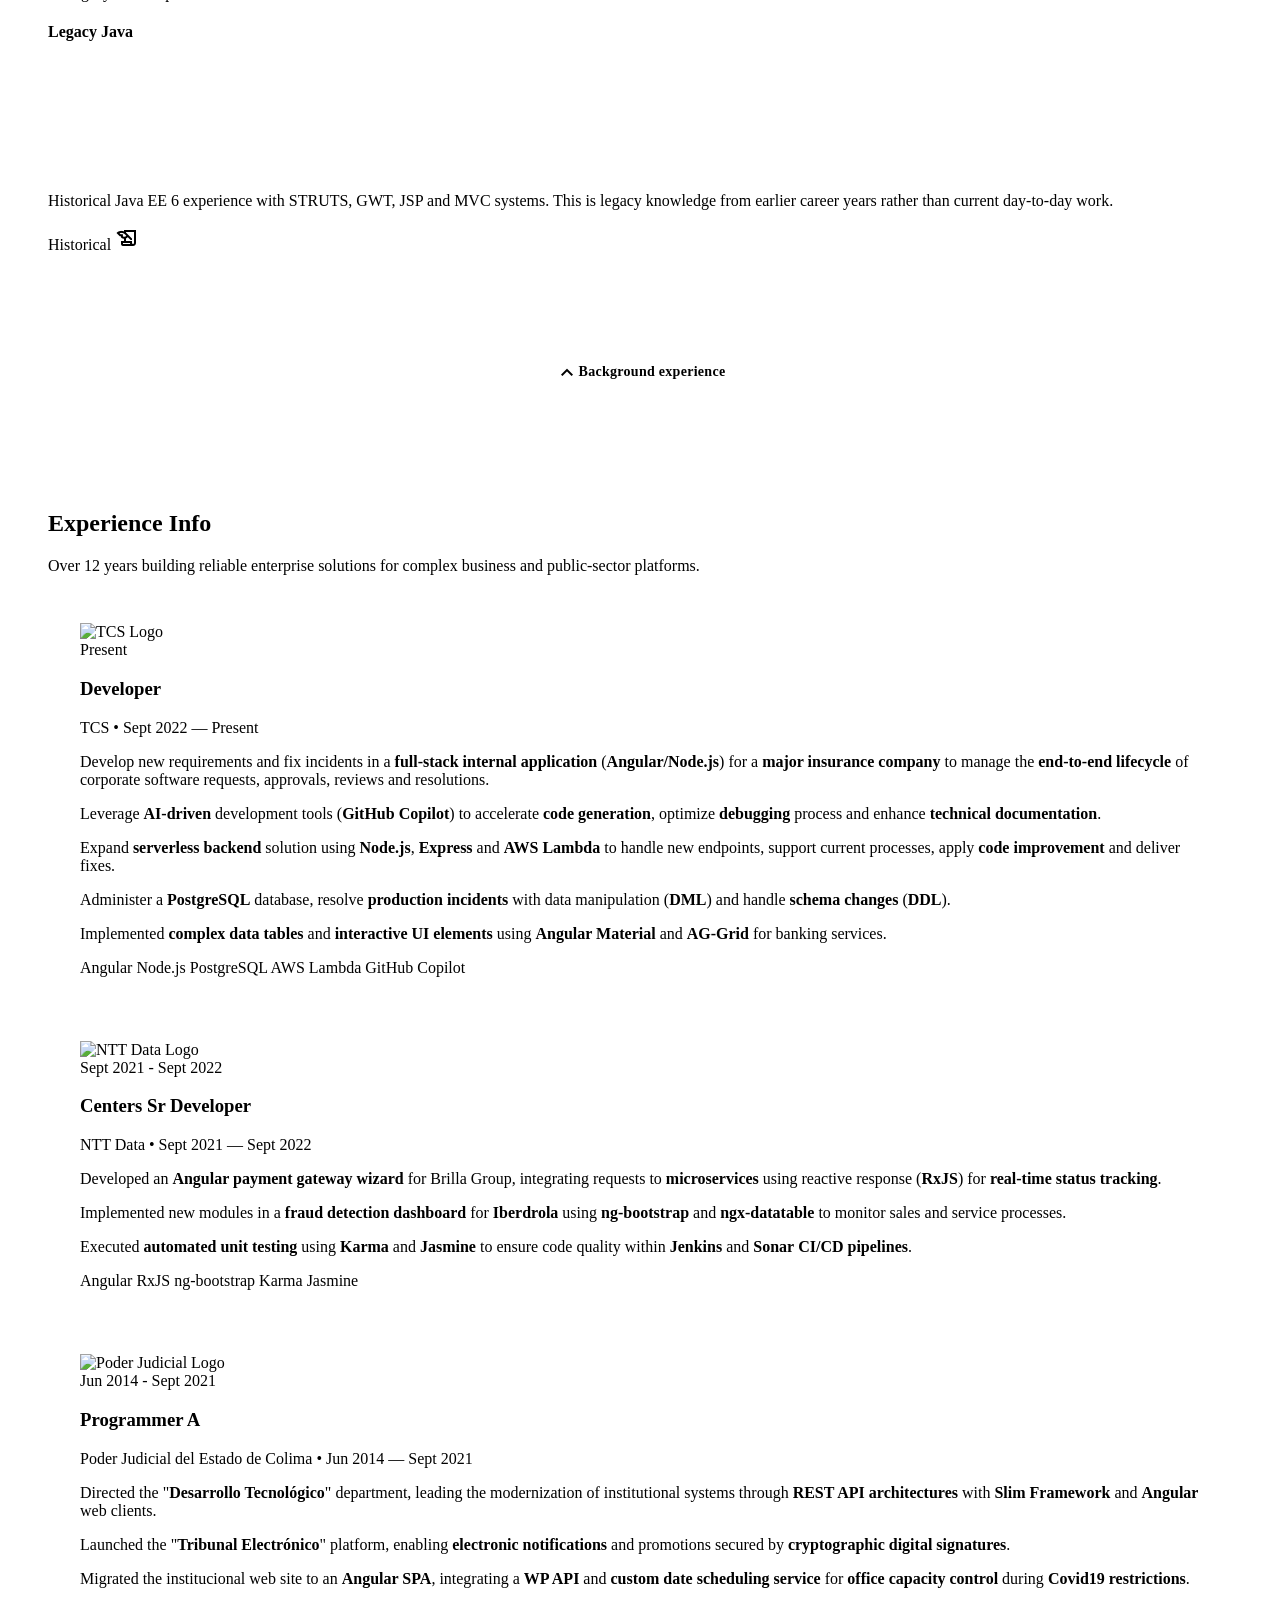
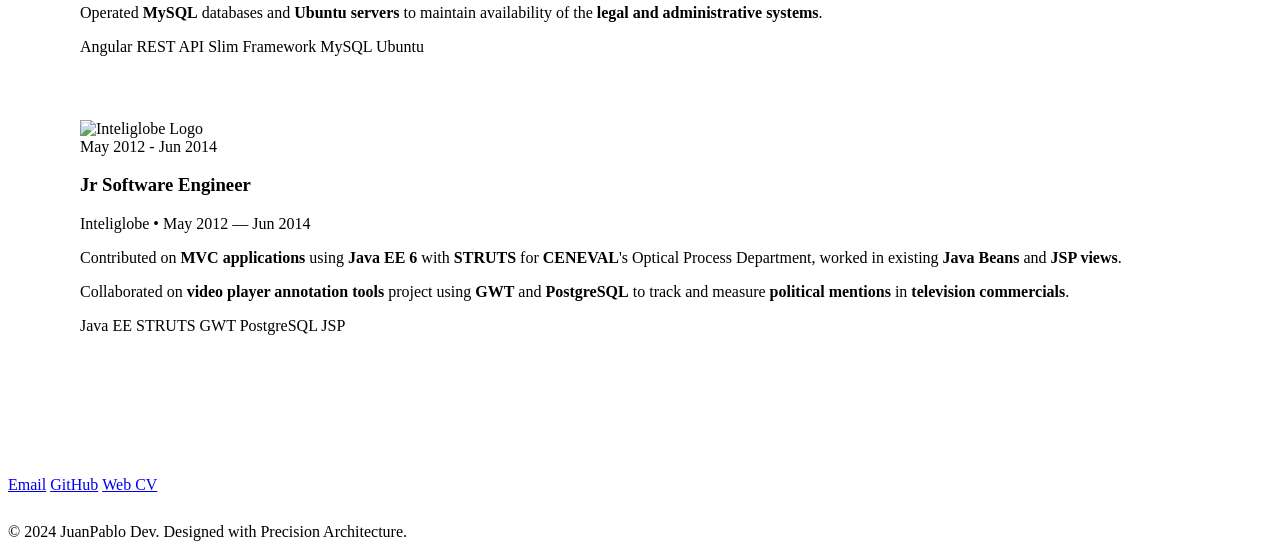
==== commit 57172494: "wording update" ====
--- a/index.html
+++ b/index.html
@@ -68,11 +68,11 @@
 
             <!-- Hero Content -->
             <div class="hero-content">
-                <h1>JuanPablo Dev</h1>
+                <h1 class="hero-headline">Streamline Operations. Ship Reliable Web Apps.</h1>
                 <p class="hero-description">
-                    Systems Engineer with <span class="highlight">12+ years</span> delivering enterprise web
-                    development solutions for multidisciplinary teams — from Angular and Node.js platforms to
-                    serverless APIs and production data workflows.
+                    Backed by <span class="highlight">12+ years</span> of engineering experience and modern
+                    AI-accelerated workflows, I help businesses automate processes, cut manual bottlenecks, and launch
+                    dependable web software with clear communication from start to finish.
                 </p>
                 <div class="hero-cta">
                     <a href="mailto:hello@juanpablo.dev" class="cta-email">
@@ -230,8 +230,8 @@
                 </div>
 
                 <p class="projects-intro">
-                    Selected production work, starting with a hospitality booking and administration platform built
-                    with PHP, CodeIgniter, MySQL, FullCalendar, Bootstrap and jQuery.
+                    Real-world web applications, internal tools, and portals built to streamline operations, support
+                    critical workflows, and turn complex business needs into reliable software.
                 </p>
 
                 <div class="projects-grid">
